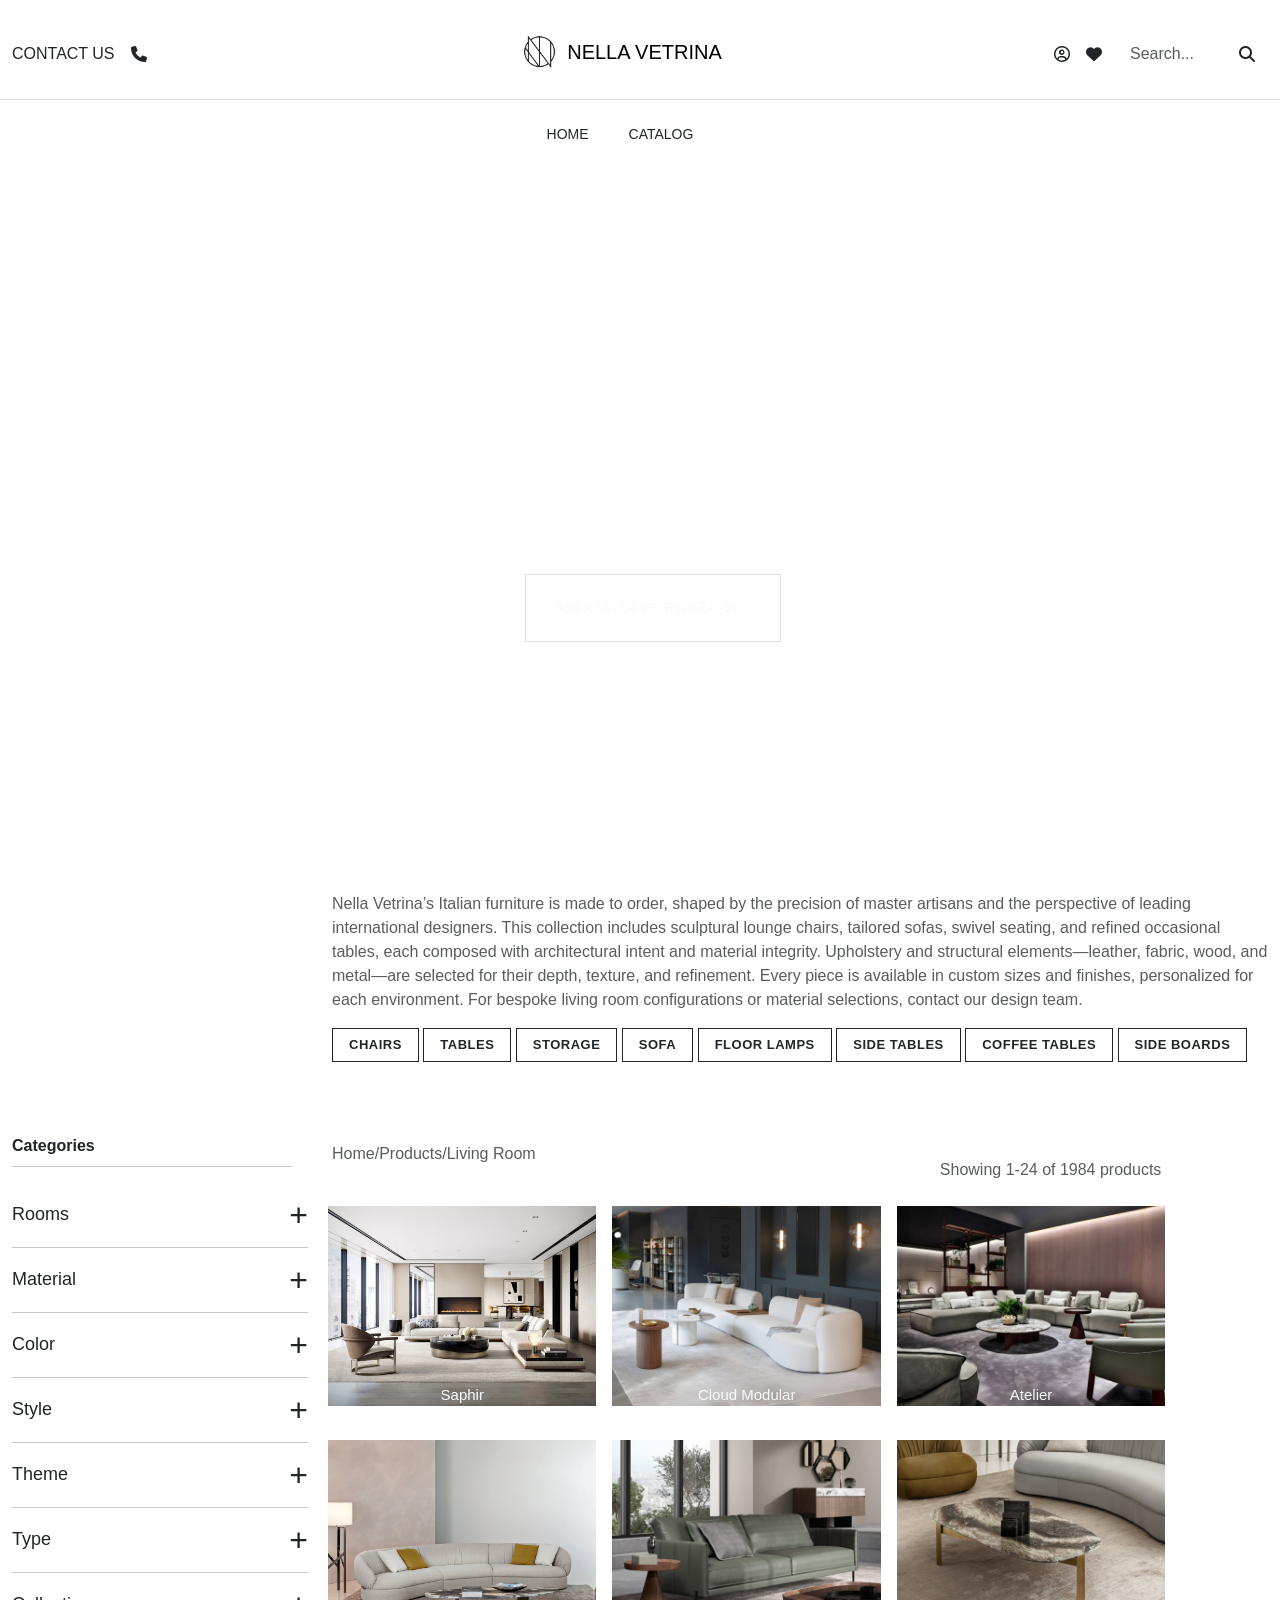
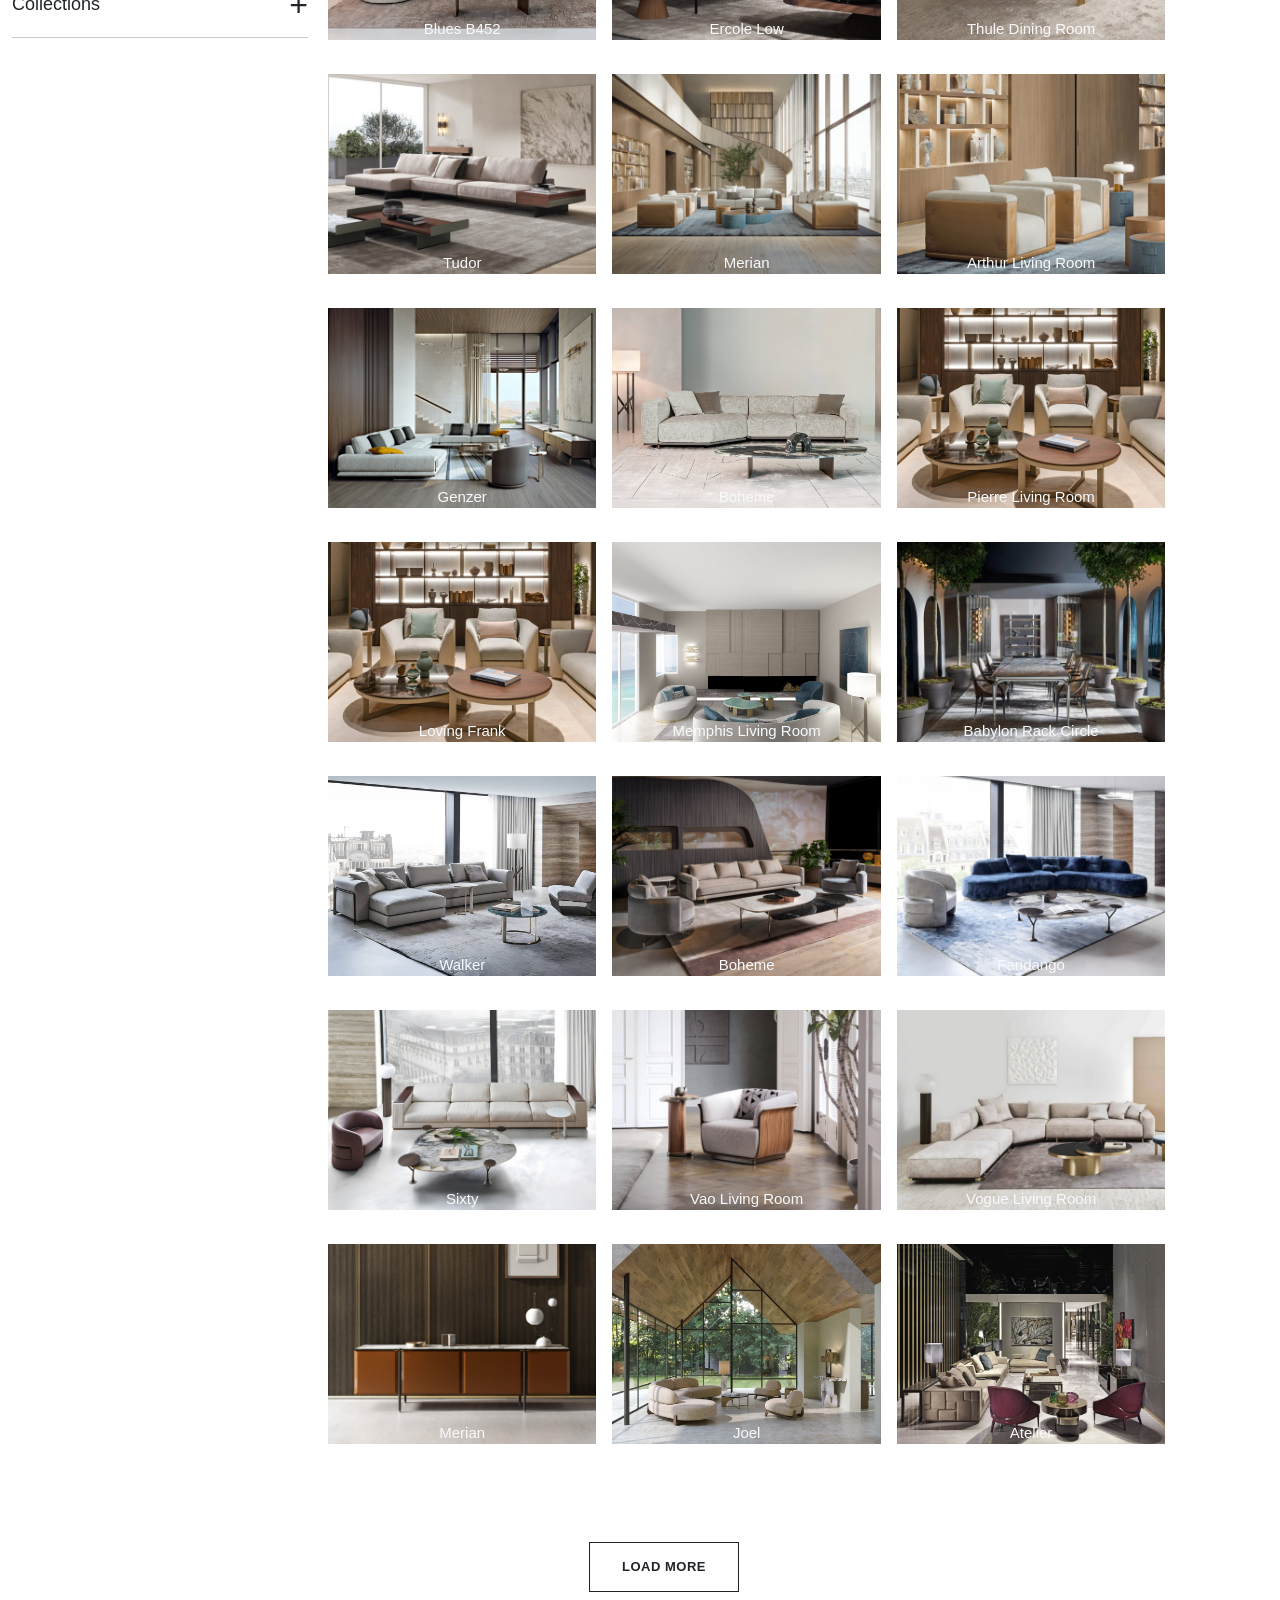
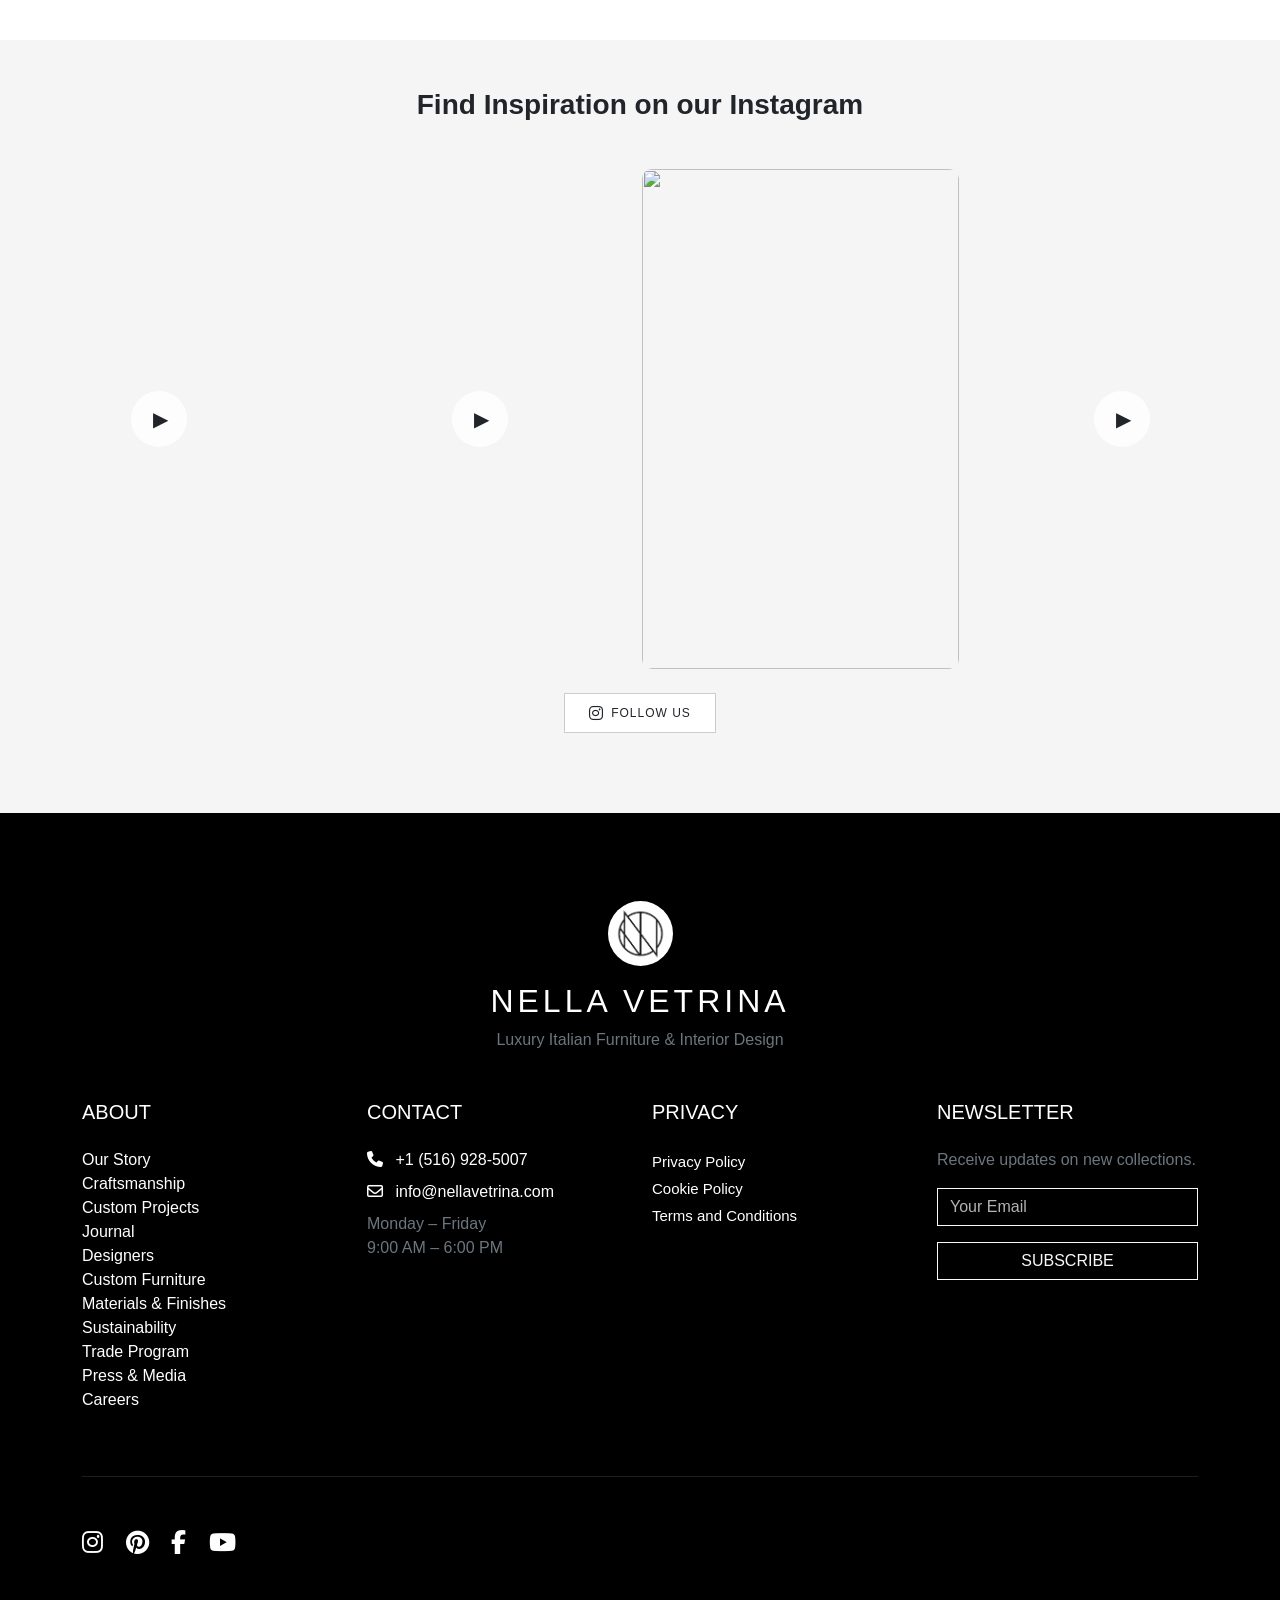
==== catalog.html @ 8ab6579c "added a catalog and product page" ====
<html lang="en">
<head>
    <meta charset="UTF-8">
    <meta name="viewport" content="width=device-width, initial-scale=1.0">
    <title>Document</title>
   
        <link rel="stylesheet" href="bootstrap.min.css">
         <link rel="stylesheet" href="catalog.css">
    <link rel="stylesheet" href="https://cdnjs.cloudflare.com/ajax/libs/font-awesome/6.7.2/css/all.min.css">
   <link rel="stylesheet" href="https://cdnjs.cloudflare.com/ajax/libs/animate.css/4.1.1/animate.min.css">
 <link rel="stylesheet" href="https://jsdelivr.net">
</head>
<body class="position-relative ">
    
  
   <nav class="navbar navbar-expand-lg flex-column position-relative " style="z-index: 10000;" >

 
  <div class="container-fluid d-flex align-items-center justify-content-between border-bottom py-3">

   
    <button class="navbar-toggler" type="button" data-bs-toggle="collapse" data-bs-target="#nav">
      <span class=" burger navbar-toggler-icon "></span>
    </button>



    
   
    <div class="navstart d-flex align-items-center gap-3 me-4" >
      <h6 class="mb-0">CONTACT US</h6>
    <div class="phoneic">
      <i class="  fa-solid fa-phone">
         <span class="tooltip-text">+1 516 (928)-5007</span>
      </i>
      </div>

    </div>

   
    <a class="navbar-brand  mx-auto  " style="padding-left: 180px;" href="#">
      <img src="nvicon.jpg" width="45" class="rounded-circle mb-1" alt=""> NELLA VETRINA
    </a>

    

    
    <div class="navright d-flex align-items-center ms-auto gap-3">
      <i class="fa-regular fa-circle-user"></i>
      <i class="fa-solid fa-heart"></i>

      <div class="inp input-group " style="width:150px; ">
        <input type="text" class="form-control" placeholder="Search..." style="border: none;">
        <button class="btn">
          <i class="searchicon fa-solid fa-magnifying-glass" ></i>
        </button>
      </div>
    </div>

  </div>

  
  <div class="position-relative navbar-collapse justify-content-center w-100  mt-2  " id="nav" >
    <ul class="navbar-nav gap-4 py-2 ms-2 pe-5 " style="font-size: 14px;">
      <li class="nav-item"><a class="nav-link text-dark " href="index.html">HOME</a></li>

      <li class="nav-item  mega-dropdown-item " style="position: static;"><a class="nav-link text-dark" href="#">CATALOG
      <i class="ma fa-solid fa-chevron-right " onclick="clickme(1)"></i> 
      
    
    </a>
       
       <div id="nb1" class="smallnavbox"  style=" position: absolute;
  top: 0px;
  right: 0;
  width: 100%;
  height: auto;
  z-index: 1050;
  background-color: #ffffff;
  transform: translateX(100%);
  transition: transform 0.3s ease-in-out;
  display: none;
  ">
  <div class="row g-4 ms-2 mt-1 ">
      <i class="ma fa-solid fa-chevron-left mb-5 fs-4 " onclick="clickmetoo(1)"></i>
      <div class="col-md-2 " style="border-right: 1px solid rgba(57, 55, 55, 0.15); ">
        <h5 class="fw-bold fs-4 text-uppercase mb-2" style="font-size: 13px; letter-spacing: 0.5px;">Living Room</h5>
        <small class="text-muted fw-bold d-block mb-1" style="font-size: 14px;">SEATING</small>
        <ul class="list-unstyled mb-2" style="font-size: 15px;">
          <li><a href="#" class="text-secondary text-decoration-none d-block py-1">Sofas & Sectionals</a></li>
          <li><a href="#" class="text-secondary text-decoration-none d-block py-1">Sofas Chairs</a></li>
          <li><a href="#" class="text-secondary text-decoration-none d-block py-1">Swivel Chairs</a></li>
           <li><a href="#" class="text-secondary text-decoration-none d-block py-1">Lounge Chairs</a></li>
            <li><a href="#" class="text-secondary text-decoration-none d-block py-1">Benches & Ottomans</a></li>
            <li><a href="#" class="text-secondary text-decoration-none d-block py-1">Accent & End Tables</a></li>
            <li><a href="#" class="text-secondary text-decoration-none d-block py-1">Consoles & Servers</a></li>
            <li><a href="#" class="text-secondary text-decoration-none d-block py-1">Bar Cabinets</a></li>
            <li><a href="#" class="text-secondary text-decoration-none d-block py-1">TV / Media & Wall Units</a></li>
            <li><a href="#" class="text-secondary text-decoration-none d-block py-1">Mirrors</a></li>
        </ul>
      </div>

      <div class="col-md-2" style="border-right: 1px solid rgba(57, 55, 55, 0.15);">
        <h5 class=" fs-4 fw-bold text-uppercase mb-2" style="font-size: 13px; letter-spacing: 0.5px;">Dining Room</h5>
        <small class="text-muted fw-bold d-block mb-1" style="font-size: 14px;">SEATING & TABLES</small>
        <ul class="list-unstyled mb-2" style="font-size: 15px;">
          <li><a href="#" class="text-secondary text-decoration-none d-block py-1">Dining Chairs</a></li>
          <li><a href="#" class="text-secondary text-decoration-none d-block py-1">Dining Tables</a></li>
          <li><a href="#" class="text-secondary text-decoration-none d-block py-1">Stools</a></li>
           <li><a href="#" class="text-secondary text-decoration-none d-block py-1">Banquettes & Benches</a></li>
            <li><a href="#" class="text-secondary text-decoration-none d-block py-1">Extension Dining Tables</a></li>
            <li><a href="#" class="text-secondary text-decoration-none d-block py-1">Credenzas & Sideboards</a></li>
            <li><a href="#" class="text-secondary text-decoration-none d-block py-1">Bar Cabinets & Cabinets</a></li>
        </ul>
      </div>

      <div class="col-md-2" style="border-right: 1px solid rgba(57, 55, 55, 0.15);">
        <h5 class=" fs-4 fw-bold text-uppercase mb-2" style="font-size: 13px; letter-spacing: 0.5px;">Bedroom</h5>
        <small class="text-muted fw-bold d-block mb-1" style="font-size: 14px;">BEDS & STORAGE</small>
        <ul class="list-unstyled" style="font-size: 15px;">
          <li><a href="#" class="text-secondary text-decoration-none d-block py-1">Beds & Storage Beds</a></li>
          <li><a href="#" class="text-secondary text-decoration-none d-block py-1">Bedside Tables</a></li>
           <li><a href="#" class="text-secondary text-decoration-none d-block py-1">Dressers, Chests & Armoires</a></li>
            <li><a href="#" class="text-secondary text-decoration-none d-block py-1">Makeup & Vanity Tables</a></li>
            <li><a href="#" class="text-secondary text-decoration-none d-block py-1">Benches & Ottomans</a></li>
            <li><a href="#" class="text-secondary text-decoration-none d-block py-1">Wardrobes & Closets</a></li>
            <li><a href="#" class="text-secondary text-decoration-none d-block py-1">Mirrors & Screens</a></li>
        
        </ul>
      </div>

      <div class="col-md-2" style="border-right: 1px solid rgba(57, 55, 55, 0.15);">
        <h5 class=" fs-4 fw-bold text-uppercase mb-2" style="font-size: 13px; letter-spacing: 0.5px;">Office</h5>
        <small class="text-muted fw-bold d-block mb-1" style="font-size: 14px;">WORKSPACES</small>
        <ul class="list-unstyled" style="font-size: 15px;">
          <li><a href="#" class="text-secondary text-decoration-none d-block py-1">Office Desks & Chairs</a></li>
          <li><a href="#" class="text-secondary text-decoration-none d-block py-1">TV / Media Units</a></li>
           <li><a href="#" class="text-secondary text-decoration-none d-block py-1">Multi-family Dev.</a></li>
            <li><a href="#" class="text-secondary text-decoration-none d-block py-1">Custom Wall Panelling</a></li>
            <li><a href="#" class="text-secondary text-decoration-none d-block py-1">Custom Home Theaters</a></li>
            <li><a href="#" class="text-secondary text-decoration-none d-block py-1">Custom Games Rooms</a></li>
        
        </ul>
      </div>

      <div class="col-md-2" style="border-right: 1px solid rgba(57, 55, 55, 0.15);">
        <h5 class=" fs-4 fw-bold text-uppercase mb-2" style="font-size: 13px; letter-spacing: 0.5px;">Contract</h5>
        <ul class="list-unstyled mb-3" style="font-size: 15px;">
          <li><a href="#" class="text-secondary text-decoration-none d-block py-1">Hotel & Hospitality</a></li>
          <li><a href="#" class="text-secondary text-decoration-none d-block py-1">Restaurants</a></li>
        </ul>
        
        <h5 class="fs-4 fw-bold text-uppercase mb-1" style="font-size: 12px; letter-spacing: 0.5px;">Custom Projects</h5>
        <ul class="list-unstyled" style="font-size: 15px;">
          <li><a href="#" class="text-secondary text-decoration-none d-block py-1">Architectural Doors</a></li>
           <li><a href="#" class="text-secondary text-decoration-none d-block py-1">Metal Furniture</a></li>
            <li><a href="#" class="text-secondary text-decoration-none d-block py-1">Glass</a></li>
            <li><a href="#" class="text-secondary text-decoration-none d-block py-1">Mirrored</a></li>
        </ul>
      </div>

      <div class="col-md-2">
        <h5 class=" fs-4 fw-bold text-uppercase mb-2" style="font-size: 13px; letter-spacing: 0.5px;">Materials</h5>
        <ul class="list-unstyled" style="font-size: 15px;">
          <li><a href="#" class="text-secondary text-decoration-none d-block py-1">Leather</a></li>
          <li><a href="#" class="text-secondary text-decoration-none d-block py-1">Wood</a></li>
          <li><a href="#" class="text-secondary text-decoration-none d-block py-1">Marble</a></li>
        </ul>
      </div>

    </div> <div class="row mt-3 pt-3 border-top align-items-center" style="border-color: rgba(0,0,0,0.08) !important;">
      
      <div class="col-md-4 d-flex mb-3 mt-3 ms-3  ">
        
         <div class="" style="font-size: 12px;">
        <span class="me-3">
          <strong class="text-dark ">FAVOURITES</strong> 
          
        </span>
        <span>
          <strong class="text-dark ">CUSTOM PROJECTS</strong> 
          
        </span>
      </div>

        
      </div>

     

    </div>
       </div>

       <script>
  function clickme(boxnum) {

   let a = document.getElementById(`nb${boxnum}`);
    
    a.style.transform = 'translateX(0)';


  }


  function clickmetoo(boxnum) {
    let a = document.getElementById(`nb${boxnum}`);
    a.style.transform = 'translateX(+100%)';
  }
  
</script>





       <!---->
  <div class="mega-dropdown-menu position-absolute  w-100 bg-light text-dark p-4 shadow">
  <div class="container-fluid">
    
    <div class="row">

      <div class="col-md-2" style="border-right: 1px solid rgba(57, 55, 55, 0.15);">
        <h5 class="fw-bold text-uppercase mb-2" style="font-size: 13px; letter-spacing: 0.5px;">Living Room</h5>
        <small class="text-muted fw-bold d-block mb-1" style="font-size: 10px;">SEATING</small>
        <ul class="list-unstyled mb-2" style="font-size: 13px;">
          <li><a href="#" class="text-secondary text-decoration-none d-block py-1">Sofas & Sectionals</a></li>
          <li><a href="#" class="text-secondary text-decoration-none d-block py-1">Sofas Chairs</a></li>
          <li><a href="#" class="text-secondary text-decoration-none d-block py-1">Swivel Chairs</a></li>
        </ul>
      </div>

      <div class="col-md-2" style="border-right: 1px solid rgba(57, 55, 55, 0.15);">
        <h5 class="fw-bold text-uppercase mb-2" style="font-size: 13px; letter-spacing: 0.5px;">Dining Room</h5>
        <small class="text-muted fw-bold d-block mb-1" style="font-size: 10px;">SEATING & TABLES</small>
        <ul class="list-unstyled mb-2" style="font-size: 13px;">
          <li><a href="#" class="text-secondary text-decoration-none d-block py-1">Dining Chairs</a></li>
          <li><a href="#" class="text-secondary text-decoration-none d-block py-1">Dining Tables</a></li>
          <li><a href="#" class="text-secondary text-decoration-none d-block py-1">Stools</a></li>
        </ul>
      </div>

      <div class="col-md-2" style="border-right: 1px solid rgba(57, 55, 55, 0.15);">
        <h5 class="fw-bold text-uppercase mb-2" style="font-size: 13px; letter-spacing: 0.5px;">Bedroom</h5>
        <small class="text-muted fw-bold d-block mb-1" style="font-size: 10px;">BEDS & STORAGE</small>
        <ul class="list-unstyled" style="font-size: 13px;">
          <li><a href="#" class="text-secondary text-decoration-none d-block py-1">Beds & Storage Beds</a></li>
          <li><a href="#" class="text-secondary text-decoration-none d-block py-1">Bedside Tables</a></li>
        </ul>
      </div>

      <div class="col-md-2" style="border-right: 1px solid rgba(57, 55, 55, 0.15);">
        <h5 class="fw-bold text-uppercase mb-2" style="font-size: 13px; letter-spacing: 0.5px;">Office</h5>
        <small class="text-muted fw-bold d-block mb-1" style="font-size: 10px;">WORKSPACES</small>
        <ul class="list-unstyled" style="font-size: 13px;">
          <li><a href="#" class="text-secondary text-decoration-none d-block py-1">Office Desks & Chairs</a></li>
          <li><a href="#" class="text-secondary text-decoration-none d-block py-1">TV / Media Units</a></li>
        </ul>
      </div>

      <div class="col-md-2" style="border-right: 1px solid rgba(57, 55, 55, 0.15);">
        <h5 class="fw-bold text-uppercase mb-2" style="font-size: 13px; letter-spacing: 0.5px;">Contract</h5>
        <ul class="list-unstyled mb-3" style="font-size: 13px;">
          <li><a href="#" class="text-secondary text-decoration-none d-block py-1">Hotel & Hospitality</a></li>
          <li><a href="#" class="text-secondary text-decoration-none d-block py-1">Restaurants</a></li>
        </ul>
        
        <h5 class="fw-bold text-uppercase mb-1" style="font-size: 12px; letter-spacing: 0.5px;">Custom Projects</h5>
        <ul class="list-unstyled" style="font-size: 13px;">
          <li><a href="#" class="text-secondary text-decoration-none d-block py-1">Architectural Doors</a></li>
        </ul>
      </div>

      <div class="col-md-2">
        <h5 class="fw-bold text-uppercase mb-2" style="font-size: 13px; letter-spacing: 0.5px;">Materials</h5>
        <ul class="list-unstyled" style="font-size: 13px;">
          <li><a href="#" class="text-secondary text-decoration-none d-block py-1">Leather</a></li>
          <li><a href="#" class="text-secondary text-decoration-none d-block py-1">Wood</a></li>
          <li><a href="#" class="text-secondary text-decoration-none d-block py-1">Marble</a></li>
        </ul>
      </div>

    </div> <div class="collapse" id="moreFurnitureLinks">
      <div class="row pt-2 mt-2 border-top border-light">
        
        <div class="col-md-2" style="border-right: 1px solid rgba(57, 55, 55, 0.15);">
          
          <ul class="list-unstyled" style="font-size: 13px;">
            <li><a href="#" class="text-secondary text-decoration-none d-block py-1">Lounge Chairs</a></li>
            <li><a href="#" class="text-secondary text-decoration-none d-block py-1">Benches & Ottomans</a></li>
            <li><a href="#" class="text-secondary text-decoration-none d-block py-1">Accent & End Tables</a></li>
            <li><a href="#" class="text-secondary text-decoration-none d-block py-1">Consoles & Servers</a></li>
            <li><a href="#" class="text-secondary text-decoration-none d-block py-1">Bar Cabinets</a></li>
            <li><a href="#" class="text-secondary text-decoration-none d-block py-1">TV / Media & Wall Units</a></li>
            <li><a href="#" class="text-secondary text-decoration-none d-block py-1">Mirrors</a></li>
          </ul>
        </div>

        <div class="col-md-2" style="border-right: 1px solid rgba(57, 55, 55, 0.15);">
          
          <ul class="list-unstyled" style="font-size: 13px;">
            <li><a href="#" class="text-secondary text-decoration-none d-block py-1">Banquettes & Benches</a></li>
            <li><a href="#" class="text-secondary text-decoration-none d-block py-1">Extension Dining Tables</a></li>
            <li><a href="#" class="text-secondary text-decoration-none d-block py-1">Credenzas & Sideboards</a></li>
            <li><a href="#" class="text-secondary text-decoration-none d-block py-1">Bar Cabinets & Cabinets</a></li>
          </ul>
        </div>

        <div class="col-md-2" style="border-right: 1px solid rgba(57, 55, 55, 0.15);">
          
          <ul class="list-unstyled" style="font-size: 13px;">
            <li><a href="#" class="text-secondary text-decoration-none d-block py-1">Dressers, Chests & Armoires</a></li>
            <li><a href="#" class="text-secondary text-decoration-none d-block py-1">Makeup & Vanity Tables</a></li>
            <li><a href="#" class="text-secondary text-decoration-none d-block py-1">Benches & Ottomans</a></li>
            <li><a href="#" class="text-secondary text-decoration-none d-block py-1">Wardrobes & Closets</a></li>
            <li><a href="#" class="text-secondary text-decoration-none d-block py-1">Mirrors & Screens</a></li>
          </ul>
        </div>

        

        <div class="col-md-2" style="border-right: 1px solid rgba(57, 55, 55, 0.15);">
          
          <ul class="list-unstyled" style="font-size: 13px;">
            <li><a href="#" class="text-secondary text-decoration-none d-block py-1">Multi-family Dev.</a></li>
            <li><a href="#" class="text-secondary text-decoration-none d-block py-1">Custom Wall Panelling</a></li>
            <li><a href="#" class="text-secondary text-decoration-none d-block py-1">Custom Home Theaters</a></li>
            <li><a href="#" class="text-secondary text-decoration-none d-block py-1">Custom Games Rooms</a></li>
          </ul>
        </div>

        <div class="col-md-2">
         
          <ul class="list-unstyled" style="font-size: 13px;">
            <li><a href="#" class="text-secondary text-decoration-none d-block py-1">Metal Furniture</a></li>
            <li><a href="#" class="text-secondary text-decoration-none d-block py-1">Glass</a></li>
            <li><a href="#" class="text-secondary text-decoration-none d-block py-1">Mirrored</a></li>
          </ul>
        </div>

      </div>
    </div> <div class="row mt-3 pt-3 border-top align-items-center" style="border-color: rgba(0,0,0,0.08) !important;">
      
      <div class="col-md-4">
        <button class="btn btn-sm btn-outline-dark rounded-0 fw-bold px-3" 
                type="button" 
                data-bs-toggle="collapse" 
                data-bs-target="#moreFurnitureLinks" 
                aria-expanded="false" 
                aria-controls="moreFurnitureLinks"
                style="font-size: 11px; letter-spacing: 0.5px;">
          SHOW MORE
        </button>
      </div>

      <div class="col-md-8 text-md-end" style="font-size: 13px;">
        <span class="me-3">
          <strong class="text-dark">FAVOURITES</strong> 
          
        </span>
        <span>
          <strong class="text-dark">CUSTOM PROJECTS</strong> 
          
        </span>
      </div>

    </div>
        </li>

     
    </ul>
  </div>

</nav>


<!--images-->
<div class="w-100   " style="overflow: hidden; position: relative;z-index: 0; height:75%">
    <!-- Combined into a single class attribute and added text-light -->
    <div class="  d-flex justify-content-center   "><button id="askexpspan" class="  button border position-absolute bg-transparent text-light  " type="button" style="top:60%;  transform: translateX(5%);" > <SPan > ASK A NELLA VETRINA EXPERT</SPan></button>
    <a href="#cat1"></a>
    </div>
    <div class="imgs img1">
 
    <div>
    <h1 class="hero-title text-light">LUXURY PRODUCTS</h1>

<p class="hero-text text-light" style="margin-top:11px;" >
  Our Italian furniture is bespoke and handmade in Italy.
</p>
 </div>
</div>


<div class="imgs img2   ">
 <div class="d-flex flex-column justify-content-start align-items-start" >
   <h1 class="hero-title text-light">LUXURY PRODUCTS</h1>

<p class="hero-text text-light mt-1 " >
  Our Italian furniture is bespoke and handmade in Italy.
</p>
 </div>
</div>

<div class=" imgs img3 ">
 <div class="d-flex flex-column justify-content-start align-items-start ">
   <h1 class="hero-title text-light">LUXURY PRODUCTS</h1>

<p class="hero-text text-light mt-1" >
  Our Italian furniture is bespoke and handmade in Italy.
</p>
 </div>
</div>




</div>

   


<div class="container-fluid">
<div class="row">
<div class="col-md-3 text-center mt-5 mb-5">
</div>



<div class="col-md-9 mt-5 mb-5">
  <p class="text-muted">Nella Vetrina’s Italian furniture is made to order, shaped by the precision of master artisans and the perspective of leading international designers. This collection includes sculptural lounge chairs, tailored sofas, swivel seating, and refined occasional tables, each composed with architectural intent and material integrity. Upholstery and structural elements—leather, fabric, wood, and metal—are selected for their depth, texture, and refinement. Every piece is available in custom sizes and finishes, personalized for each environment. For bespoke living room configurations or material selections, contact our design team.</p>

  <div class="buttons">
   <button class="btn btn-outline-dark  fw-bold px-3" 
            type="button" 
            style="font-size: 13px; letter-spacing: 0.5px;">
    CHAIRS
   </button>


   <button class="btn btn-outline-dark  fw-bold px-3" 
            type="button" 
            style="font-size: 13px; letter-spacing: 0.5px;">
    TABLES
   </button>

   <button class="btn btn-outline-dark  fw-bold px-3" 
            type="button" 
            style="font-size: 13px; letter-spacing: 0.5px;">
    STORAGE
   </button>

   <button class="btn btn-outline-dark  fw-bold px-3" 
            type="button" 
            style="font-size: 13px; letter-spacing: 0.5px;">
   SOFA
   </button>

   <button class="btn btn-outline-dark  fw-bold px-3" 
            type="button" 
            style="font-size: 13px; letter-spacing: 0.5px;">
    FLOOR LAMPS
   </button>

   <button class="btn btn-outline-dark  fw-bold px-3" 
            type="button" 
            style="font-size: 13px; letter-spacing: 0.5px;">
   SIDE TABLES
   </button>

   <button class="btn btn-outline-dark  fw-bold px-3" 
            type="button" 
            style="font-size: 13px; letter-spacing: 0.5px;">
   COFFEE TABLES
   </button>

   <button class="btn btn-outline-dark  fw-bold px-3" 
            type="button" 
            style="font-size: 13px; letter-spacing: 0.5px;">
   SIDE BOARDS
   </button>
  </div>

  </div>
  <div class="container-fluid">

    
  <div class="row ">
 
 

    <div class="col-md-3 ">
<div class="d-flex justify-content-between align-items-center pt-4">
  <p class="mb-0 fw-bold ">Categories</p> 
  
  


  
</div >
<hr class="mt-2 me-3">

 <div class="d-flex justify-content-between align-items-center py-2">
  <p class="mb-0 fw-medium " style="font-size: 18px;">Rooms</p> 
  <span class=" plussign fs-2" style="cursor: pointer; display: inline-block;">&plus;</span>
 


</div>
<hr class="my-0">



<div class="subcat">

<div class="d-flex justify-content-between align-items-center py-2">
  <p class="mb-0 fw-medium "  style="font-size: 18px;">Living Room</p> 
  <span class=" plussign fs-2" style="cursor: pointer; display: inline-block;">&plus;</span>
</div>
<hr class="my-0">

<div class="subsubcat">

<div class="d-flex justify-content-between align-items-center py-2">
  <p class="mb-0 fw-medium "  style="font-size: 18px;">Seating</p> 
 
</div>
<hr class="my-0">

<div class="d-flex justify-content-between align-items-center py-2">
  <p class="mb-0 fw-medium "  style="font-size: 18px;">Storage</p> 
 
</div>
<hr class="my-0">

<div class="d-flex justify-content-between align-items-center py-2">
  <p class="mb-0 fw-medium "  style="font-size: 18px;">Tables</p> 
 
</div>
<hr class="my-0">

</div>




<div class="d-flex justify-content-between align-items-center py-2">
  <p class="mb-0 fw-medium "  style="font-size: 18px;">Bedroom</p> 
  <span class=" plussign fs-2" style="cursor: pointer; display: inline-block;">&plus;</span>
</div>
<hr class="my-0">
<div class="subsubcat">
<ul class="list-unstyled">
  <li class="py-1"><a href="https://nellavetrina.com/furniture/bedroom/beds" class="text-dark text-decoration-none">Beds</a></li>
  <li class="py-1"><a href="https://nellavetrina.com/furniture/bedroom/storage-beds" class="text-dark text-decoration-none">Storage Beds</a></li>
  <li class="py-1"><a href="https://nellavetrina.com/furniture/bedroom/bedside-tables" class="text-dark text-decoration-none">Bedside Tables</a></li>
  <li class="py-1"><a href="https://nellavetrina.com/furniture/bedroom/chest-of-drawers" class="text-dark text-decoration-none">Chest of Drawers</a></li>
  <li class="py-1"><a href="https://nellavetrina.com/furniture/bedroom/vanity-tables" class="text-dark text-decoration-none">Vanity Tables</a></li>
  <li class="py-1"><a href="https://nellavetrina.com/furniture/bedroom/wardrobes" class="text-dark text-decoration-none">Wardrobes</a></li>
  <li class="py-1"><a href="https://nellavetrina.com/furniture/accessories/mirrors" class="text-dark text-decoration-none">Mirrors</a></li>
</ul>
</div>

<div class="d-flex justify-content-between align-items-center py-2">
  <p class="mb-0 fw-medium "  style="font-size: 18px;">Dining Room</p> 
  <span class=" plussign fs-2" style="cursor: pointer; display: inline-block;">&plus;</span>
</div>
<hr class="my-0">

<div class="subsubcat">

<div class="d-flex justify-content-between align-items-center py-2">
  <p class="mb-0 fw-medium "  style="font-size: 18px;">Seating</p> 
 
</div>
<hr class="my-0">

<div class="d-flex justify-content-between align-items-center py-2">
  <p class="mb-0 fw-medium "  style="font-size: 18px;">Tables</p> 
  
</div>
<hr class="my-0">

<div class="d-flex justify-content-between align-items-center py-2">
  <p class="mb-0 fw-medium "  style="font-size: 18px;">Storage</p> 
 
</div>
<hr class="my-0">

</div>



<div class="d-flex justify-content-between align-items-center py-2">
  <p class="mb-0 fw-medium "  style="font-size: 18px;">Office</p> 
  <span class=" plussign fs-2" style="cursor: pointer; display: inline-block;">&plus;</span>
</div>
<hr class="my-0">
<div class="subsubcat">
<ul class="list-unstyled">
  <li class="py-1"><a href="https://nellavetrina.com/furniture/bedroom/beds" class="text-dark text-decoration-none">Desks</a></li>
  <li class="py-1"><a href="https://nellavetrina.com/furniture/bedroom/storage-beds" class="text-dark text-decoration-none">Wall Units</a></li>
  <li class="py-1"><a href="https://nellavetrina.com/furniture/bedroom/bedside-tables" class="text-dark text-decoration-none">TV/Media Units</a></li>
 
</ul>
</div>


</div>









<div class="d-flex justify-content-between align-items-center py-2">
  <p class="mb-0 fw-medium "  style="font-size: 18px;">Material</p> 
  <span class=" plussign fs-2 " style="cursor: pointer; display: inline-block;">&plus;</span>
</div>
<hr class="my-0">


<div class="subcat">
<div class="form-check py-1">
    <input class="form-check-input" type="checkbox" id="room1" value="Fabric">
    <label class="form-check-label" for="room1">Fabric</label>
  </div>

  <div class="form-check py-1">
    <input class="form-check-input" type="checkbox" id="room2" value="Leather">
    <label class="form-check-label" for="room2">Leather</label>
  </div>

  <div class="form-check py-1">
    <input class="form-check-input" type="checkbox" id="room3" value="Metal">
    <label class="form-check-label" for="room3">Metal</label>
  </div>

  <div class="form-check py-1">
    <input class="form-check-input" type="checkbox" id="room4" value="Wood">
    <label class="form-check-label" for="room4">Wood</label>
  </div>

   <div class="form-check py-1">
    <input class="form-check-input" type="checkbox" id="room4" value="Marble">
    <label class="form-check-label" for="room4">Marble</label>
  </div>

   <div class="form-check py-1">
    <input class="form-check-input" type="checkbox" id="room4" value="Marble / Onyx">
    <label class="form-check-label" for="room4">Marble / Onyx</label>
  </div>
   <div class="form-check py-1">
    <input class="form-check-input" type="checkbox" id="room4" value="Onyx">
    <label class="form-check-label" for="room4">Onyx</label>
  </div>
   <div class="form-check py-1">
    <input class="form-check-input" type="checkbox" id="room4" value="Stone">
    <label class="form-check-label" for="room4">Stone</label>
  </div>



</div>

<div class="d-flex justify-content-between align-items-center py-2">
  <p class="mb-0 fw-medium"  style="font-size: 18px;">Color</p> 
  <span class="fs-2 plussign" style="cursor:pointer;">&plus;</span>
</div>
<hr class="my-0">


<div class="subcat">
<div class="form-check py-1">
    <input class="form-check-input" type="checkbox" id="room1" value="Grey">
    <label class="form-check-label" for="room1">Grey</label>
  </div>

  <div class="form-check py-1">
    <input class="form-check-input" type="checkbox" id="room2" value="Black">
    <label class="form-check-label" for="room2">Black</label>
  </div>

  <div class="form-check py-1">
    <input class="form-check-input" type="checkbox" id="room3" value="Beige">
    <label class="form-check-label" for="room3">Beige</label>
  </div>

  <div class="form-check py-1">
    <input class="form-check-input" type="checkbox" id="room4" value="Cream">
    <label class="form-check-label" for="room4">Cream</label>
  </div>

  <div class="form-check py-1">
    <input class="form-check-input" type="checkbox" id="room4" value="Blue">
    <label class="form-check-label" for="room4">Blue</label>
  </div>
  <div class="form-check py-1">
    <input class="form-check-input" type="checkbox" id="room4" value="Bronze">
    <label class="form-check-label" for="room4">Bronze</label>
  </div>
  <div class="form-check py-1">
    <input class="form-check-input" type="checkbox" id="room4" value="Gold">
    <label class="form-check-label" for="room4">Gold</label>
  </div>

  <div class="form-check py-1">
    <input class="form-check-input" type="checkbox" id="room4" value="Brass">
    <label class="form-check-label" for="room4">Brass</label>
  </div>

  <div class="form-check py-1">
    <input class="form-check-input" type="checkbox" id="room4" value="Brown">
    <label class="form-check-label" for="room4">Brown</label>
  </div>

  <div class="form-check py-1">
    <input class="form-check-input" type="checkbox" id="room4" value="Burgundy">
    <label class="form-check-label" for="room4">Burgundy</label>
  </div>
  <div class="form-check py-1">
    <input class="form-check-input" type="checkbox" id="room4" value="Pink">
    <label class="form-check-label" for="room4">Pink</label>
  </div>
  <div class="form-check py-1">
    <input class="form-check-input" type="checkbox" id="room4" value="Purple">
    <label class="form-check-label" for="room4">Purple</label>
  </div>
  <div class="form-check py-1">
    <input class="form-check-input" type="checkbox" id="room4" value="Red">
    <label class="form-check-label" for="room4">Red</label>
  </div>
  <div class="form-check py-1">
    <input class="form-check-input" type="checkbox" id="room4" value="White">
    <label class="form-check-label" for="room4">White</label>
  </div>

</div>

<div class="d-flex justify-content-between align-items-center py-2">
  <p class="mb-0 fw-medium" style="font-size: 18px;">Style</p> 
  <span class="fs-2 plussign" style="cursor: pointer; display: inline-block;">&plus;</span>
</div>
<hr class="my-0">




<div class="subcat">
<div class="form-check py-1">
    <input class="form-check-input" type="checkbox" id="room1" value="Moddern">
    <label class="form-check-label" for="room1">Modern</label>
  </div>

  <div class="form-check py-1">
    <input class="form-check-input" type="checkbox" id="room2" value="Contemporary">
    <label class="form-check-label" for="room2">Contemporary</label>
  </div>

  <div class="form-check py-1">
    <input class="form-check-input" type="checkbox" id="room3" value="Transitional">
    <label class="form-check-label" for="room3">Transitional</label>
  </div>

  <div class="form-check py-1">
    <input class="form-check-input" type="checkbox" id="room4" value="Classic">
    <label class="form-check-label" for="room4">Classic</label>
  </div>
<div class="form-check py-1">
    <input class="form-check-input" type="checkbox" id="room2" value="Traditional">
    <label class="form-check-label" for="room2">Traditional</label>
  </div>

  <div class="form-check py-1">
    <input class="form-check-input" type="checkbox" id="room3" value="Luxury">
    <label class="form-check-label" for="room3">Luxury</label>
  </div>

  <div class="form-check py-1">
    <input class="form-check-input" type="checkbox" id="room4" value="Modular">
    <label class="form-check-label" for="room4">Modular</label>
  </div>


</div>

<div class="d-flex justify-content-between align-items-center py-2">
  <p class="mb-0 fw-medium " style="font-size: 18px;">Theme</p> 
  <span class="fs-2 plussign" style="cursor: pointer; display: inline-block;">&plus;</span>
</div>
<hr class="my-0">


<div class="subcat">
<div class="form-check py-1">
    <input class="form-check-input" type="checkbox" id="room1" value="Luxury">
    <label class="form-check-label" for="room1">Luxury</label>
  </div>

  <div class="form-check py-1">
    <input class="form-check-input" type="checkbox" id="room2" value="Deco">
    <label class="form-check-label" for="room2">Deco</label>
  </div>

  <div class="form-check py-1">
    <input class="form-check-input" type="checkbox" id="room3" value="Modern">
    <label class="form-check-label" for="room3">Modern</label>
  </div>

  



</div>

<div class="d-flex justify-content-between align-items-center py-2">
  <p class="mb-0 fw-medium " style="font-size: 18px;">Type</p> 
  <span class="fs-2 plussign" style="cursor: pointer; display: inline-block;">&plus;</span>
</div>
<hr class="my-0">





<div class="subcat">
<div class="form-check py-1">
    <input class="form-check-input" type="checkbox" id="room1" value="Seating">
    <label class="form-check-label" for="room1">Seating</label>
  </div>

  <div class="form-check py-1">
    <input class="form-check-input" type="checkbox" id="room2" value="Armchairs">
    <label class="form-check-label" for="room2">Armchairs</label>
  </div>

  <div class="form-check py-1">
    <input class="form-check-input" type="checkbox" id="room3" value="Ottomans / Benches">
    <label class="form-check-label" for="room3">Ottomans / Benches</label>
  </div>

  <div class="form-check py-1">
    <input class="form-check-input" type="checkbox" id="room4" value="Sofas">
    <label class="form-check-label" for="room4">Sofas</label>
  </div>

   <div class="form-check py-1">
    <input class="form-check-input" type="checkbox" id="room4" value="Tables">
    <label class="form-check-label" for="room4">Tables</label>
  </div>

   <div class="form-check py-1">
    <input class="form-check-input" type="checkbox" id="room4" value="Coffee Tables">
    <label class="form-check-label" for="room4">Coffee Tables</label>
  </div>

   <div class="form-check py-1">
    <input class="form-check-input" type="checkbox" id="room4" value="Accent / End / Side Tables">
    <label class="form-check-label" for="room4">Accent / End / Side Tables</label>
  </div>

   <div class="form-check py-1">
    <input class="form-check-input" type="checkbox" id="room4" value="Sectionals">
    <label class="form-check-label" for="room4">Sectionals</label>
  </div>

   <div class="form-check py-1">
    <input class="form-check-input" type="checkbox" id="room4" value="Swivel Chairs">
    <label class="form-check-label" for="room4">Swivel Chairs</label>
  </div>

  <div class="form-check py-1">
    <input class="form-check-input" type="checkbox" id="room4" value="Bookcases">
    <label class="form-check-label" for="room4">Bookcases</label>
  </div>

  <div class="form-check py-1">
    <input class="form-check-input" type="checkbox" id="room4" value="Dining Chairs/Side chairs">
    <label class="form-check-label" for="room4">Dining Chairs/Side chairs</label>
  </div>

  <div class="form-check py-1">
    <input class="form-check-input" type="checkbox" id="room4" value="Lounge/Ocassional Chairs">
    <label class="form-check-label" for="room4">Lounge/Ocassional Chairs</label>
  </div>

  <div class="form-check py-1">
    <input class="form-check-input" type="checkbox" id="room4" value="Shelving">
    <label class="form-check-label" for="room4">Shelving</label>
  </div>

  <div class="form-check py-1">
    <input class="form-check-input" type="checkbox" id="room4" value="Sofa Chairs">
    <label class="form-check-label" for="room4">Sofa Chairs</label>
  </div>

  <div class="form-check py-1">
    <input class="form-check-input" type="checkbox" id="room4" value="Stools">
    <label class="form-check-label" for="room4">Stools</label>
  </div>

  <div class="form-check py-1">
    <input class="form-check-input" type="checkbox" id="room4" value="Loveseats">
    <label class="form-check-label" for="room4">Loveseats</label>
  </div>

  <div class="form-check py-1">
    <input class="form-check-input" type="checkbox" id="room4" value="Storage">
    <label class="form-check-label" for="room4">Storage</label>
  </div>

  <div class="form-check py-1">
    <input class="form-check-input" type="checkbox" id="room4" value="Consoles">
    <label class="form-check-label" for="room4">Consoles</label>
  </div>

  <div class="form-check py-1">
    <input class="form-check-input" type="checkbox" id="room4" value="Poufs">
    <label class="form-check-label" for="room4">Poufs</label>
  </div>

  <div class="form-check py-1">
    <input class="form-check-input" type="checkbox" id="room4" value="Wall Units">
    <label class="form-check-label" for="room4">Wall Units</label>
  </div>


</div>

<div class="d-flex justify-content-between align-items-center py-2">
  <p class="mb-0 fw-medium " style="font-size: 18px;">Collections</p> 
  <span class="fs-2 plussign" style="cursor: pointer; display: inline-block;">&plus;</span>
</div>
<hr class="my-0">


<div class="subcat">
<ul class="list-unstyled">
  <li class="py-1"><a href="https://nellavetrina.com/furniture/collections/academy" class="text-dark text-decoration-none">Academy</a></li>
  <li class="py-1"><a href="https://nellavetrina.com/furniture/collections/alabaster" class="text-dark text-decoration-none">Alabaster</a></li>
  <li class="py-1"><a href="https://nellavetrina.com/furniture/collections/albed" class="text-dark text-decoration-none">Albed</a></li>
  <li class="py-1"><a href="https://nellavetrina.com/furniture/collections/atmosphera" class="text-dark text-decoration-none">Atmosphera</a></li>
  <li class="py-1"><a href="https://nellavetrina.com/furniture/collections/capital" class="text-dark text-decoration-none">Capital</a></li>
  <li class="py-1"><a href="https://nellavetrina.com/furniture/collections/casa-casati" class="text-dark text-decoration-none">Casa Casati</a></li>
  <li class="py-1"><a href="https://nellavetrina.com/furniture/collections/casa-desus" class="text-dark text-decoration-none">Casa Desus</a></li>
  <li class="py-1"><a href="https://nellavetrina.com/furniture/collections/cierre" class="text-dark text-decoration-none">Cierre</a></li>
  <li class="py-1"><a href="https://nellavetrina.com/furniture/collections/clan-milano" class="text-dark text-decoration-none">Clan Milano</a></li>
  <li class="py-1"><a href="https://nellavetrina.com/furniture/collections/costantini" class="text-dark text-decoration-none">Costantini</a></li>
  <li class="py-1"><a href="https://nellavetrina.com/furniture/collections/de-collezione" class="text-dark text-decoration-none">De Collezione</a></li>
  <li class="py-1"><a href="https://nellavetrina.com/furniture/collections/diamante" class="text-dark text-decoration-none">Diamante</a></li>
  <li class="py-1"><a href="https://nellavetrina.com/furniture/collections/done" class="text-dark text-decoration-none">Done</a></li>
  <li class="py-1"><a href="https://nellavetrina.com/furniture/collections/gian-franco-ferre" class="text-dark text-decoration-none">Gian Franco Ferre</a></li>
  <li class="py-1"><a href="https://nellavetrina.com/furniture/collections/glas-italia" class="text-dark text-decoration-none">Glas Italia</a></li>
  <li class="py-1"><a href="https://nellavetrina.com/furniture/collections/gran-tour" class="text-dark text-decoration-none">Gran Tour</a></li>
  <li class="py-1"><a href="https://nellavetrina.com/furniture/collections/henry-glass" class="text-dark text-decoration-none">Henry Glass</a></li>
  <li class="py-1"><a href="https://nellavetrina.com/furniture/collections/il-pezzo-mancante" class="text-dark text-decoration-none">Il Pezzo Mancante</a></li>
  <li class="py-1"><a href="https://nellavetrina.com/furniture/collections/inedito" class="text-dark text-decoration-none">Inedito</a></li>
  <li class="py-1"><a href="https://nellavetrina.com/furniture/collections/inspiration" class="text-dark text-decoration-none">Inspiration</a></li>
  <li class="py-1"><a href="https://nellavetrina.com/furniture/collections/kaos" class="text-dark text-decoration-none">Kaos</a></li>
  <li class="py-1"><a href="https://nellavetrina.com/furniture/collections/lamberti-furtniture" class="text-dark text-decoration-none">Lamberti Furtniture</a></li>
  <li class="py-1"><a href="https://nellavetrina.com/furniture/collections/lusso" class="text-dark text-decoration-none">Lusso</a></li>
  <li class="py-1"><a href="https://nellavetrina.com/furniture/collections/lutetia" class="text-dark text-decoration-none">Lutetia</a></li>
  <li class="py-1"><a href="https://nellavetrina.com/furniture/collections/malerba" class="text-dark text-decoration-none">Malerba</a></li>
  <li class="py-1"><a href="https://nellavetrina.com/furniture/collections/marmo" class="text-dark text-decoration-none">Marmo</a></li>
  <li class="py-1"><a href="https://nellavetrina.com/furniture/collections/nv360" class="text-dark text-decoration-none">Nv360</a></li>
  <li class="py-1"><a href="https://nellavetrina.com/furniture/collections/oasis" class="text-dark text-decoration-none">Oasis</a></li>
  <li class="py-1"><a href="https://nellavetrina.com/furniture/collections/paolo-castelli" class="text-dark text-decoration-none">Paolo Castelli</a></li>
  <li class="py-1"><a href="https://nellavetrina.com/furniture/collections/pianca" class="text-dark text-decoration-none">Pianca</a></li>
  <li class="py-1"><a href="https://nellavetrina.com/furniture/collections/rexa" class="text-dark text-decoration-none">Rexa</a></li>
  <li class="py-1"><a href="https://nellavetrina.com/furniture/collections/roberto-cavalli-home" class="text-dark text-decoration-none">Roberto Cavalli Home</a></li>
  <li class="py-1"><a href="https://nellavetrina.com/furniture/collections/rugiano" class="text-dark text-decoration-none">Rugiano</a></li>
  <li class="py-1"><a href="https://nellavetrina.com/furniture/collections/streamlined" class="text-dark text-decoration-none">Streamlined</a></li>
  <li class="py-1"><a href="https://nellavetrina.com/furniture/collections/tonelli" class="text-dark text-decoration-none">Tonelli</a></li>
  <li class="py-1"><a href="https://nellavetrina.com/furniture/collections/turri" class="text-dark text-decoration-none">Turri</a></li>
  <li class="py-1"><a href="https://nellavetrina.com/furniture/collections/ulivi" class="text-dark text-decoration-none">Ulivi</a></li>
  <li class="py-1"><a href="https://nellavetrina.com/outdoor/collections/visionnaire" class="text-dark text-decoration-none">Visionnaire</a></li>
  <li class="py-1"><a href="https://nellavetrina.com/furniture/collections/vismara" class="text-dark text-decoration-none">Vismara</a></li>
  <li class="py-1"><a href="https://nellavetrina.com/furniture/collections/wellness" class="text-dark text-decoration-none">Wellness</a></li>
</ul>


</div>


<!--shows the subcats when plus is clicked and converted plus to minus
and vice versa-->
<script>  
//gives an array of elements with the class name "plussign"
    let plussign = document.getElementsByClassName("plussign");

for (let i = 0; i < plussign.length; i++) {
 // assign a function for each element in the array to handle the click event
   // the function is just assigned to the onclick property of the element and wont run when the script executes, it will run when the element is clicked
 plussign[i].addEventListener("click", function () {
        //get the next sibling element of next sibling element of the parent element of the clicked element, which is the subcat div that we want to show/hide 
        let subcat = this.closest(".d-flex").nextElementSibling.nextElementSibling;

        if (this.textContent === "+") {
            // currently closed -> open it
            subcat.style.display = "block";
            // this refers to the clicked element, which is the plus sign, and we change its text content to a minus sign
            this.textContent = "−";
        } else {
            // currently open -> close it
            subcat.style.display = "none";
            this.textContent = "+";
        }

        this.style.fontSize = "1.7rem";
    });
}

        
   

</script>

 </div> 
 
    <div class="col-md-8 text-center mb-5 " id="catalog">
         <div class="d-flex justify-content-between align-items-center pb-4">
     <p class=" text-start text-muted  mt-3 mb-0">Home/Products/Living Room</p>
    <p id="product-count" class=" text-end text-muted mt-5 mb-0">Showing 1-30 of 1984 products</p>
 </div>
     
 
 <div class="row mb-2">
  <div class="col-md-12 col-lg-4 px-2">
    <img src="allproductsimgs/img1.jpg" class="equal-width-img" alt="Saphir">
    <div class="position-relative w-100" style="bottom:20px; left:0;"><h6 class="text-light text-center" style="font-size:15px;">Saphir</h6></div>
  </div>
  <div class="col-md-12 col-lg-4 px-2">
    <img src="allproductsimgs/img2.jpg" class="equal-width-img" alt="Cloud Modular">
    <div class="position-relative w-100" style="bottom:20px; left:0;"><h6 class="text-light text-center" style="font-size:15px;">Cloud Modular</h6></div>
  </div>
  <div class="col-md-12 col-lg-4 px-2">
    <img src="allproductsimgs/img3.jpg" class="equal-width-img" alt="Atelier">
    <div class="position-relative w-100" style="bottom:20px; left:0;"><h6 class="text-light text-center" style="font-size:15px;">Atelier</h6></div>
  </div>
</div>

<div class="row mb-2">
  <div class="col-md-12 col-lg-4 px-2">
    <img src="allproductsimgs/img4.jpg" class="equal-width-img" alt="Blues B452">
    <div class="position-relative w-100" style="bottom:20px; left:0;"><h6 class="text-light text-center" style="font-size:15px;">Blues B452</h6></div>
  </div>
  <div class="col-md-12 col-lg-4 px-2">
    <img src="allproductsimgs/img5.jpg" class="equal-width-img" alt="Ercole Low">
    <div class="position-relative w-100" style="bottom:20px; left:0;"><h6 class="text-light text-center" style="font-size:15px;">Ercole Low</h6></div>
  </div>
  <div class="col-md-12 col-lg-4 px-2">
    <img src="allproductsimgs/img6.jpg" class="equal-width-img" alt="Thule Dining Room">
    <div class="position-relative w-100" style="bottom:20px; left:0;"><h6 class="text-light text-center" style="font-size:15px;">Thule Dining Room</h6></div>
  </div>
</div>

<div class="row mb-2">
  <div class="col-md-12 col-lg-4 px-2">
    <img src="allproductsimgs/img7.jpg" class="equal-width-img" alt="Tudor">
    <div class="position-relative w-100" style="bottom:20px; left:0;"><h6 class="text-light text-center" style="font-size:15px;">Tudor</h6></div>
  </div>
  <div class="col-md-12 col-lg-4 px-2">
    <img src="allproductsimgs/img8.jpg" class="equal-width-img" alt="Merian">
    <div class="position-relative w-100" style="bottom:20px; left:0;"><h6 class="text-light text-center" style="font-size:15px;">Merian</h6></div>
  </div>
  <div class="col-md-12 col-lg-4 px-2">
    <img src="allproductsimgs/img9.jpg" class="equal-width-img" alt="Arthur Living Room">
    <div class="position-relative w-100" style="bottom:20px; left:0;"><h6 class="text-light text-center" style="font-size:15px;">Arthur Living Room</h6></div>
  </div>
</div>

<div class="row mb-2">
  <div class="col-md-12 col-lg-4 px-2">
    <img src="allproductsimgs/img10.jpg" class="equal-width-img" alt="Genzer">
    <div class="position-relative w-100" style="bottom:20px; left:0;"><h6 class="text-light text-center" style="font-size:15px;">Genzer</h6></div>
  </div>
  <div class="col-md-12 col-lg-4 px-2">
    <img src="allproductsimgs/img11.jpg" class="equal-width-img" alt="Boheme">
    <div class="position-relative w-100" style="bottom:20px; left:0;"><h6 class="text-light text-center" style="font-size:15px;">Boheme</h6></div>
  </div>
  <div class="col-md-12 col-lg-4 px-2">
    <img src="allproductsimgs/img12.jpg" class="equal-width-img" alt="Pierre Living Room">
    <div class="position-relative w-100" style="bottom:20px; left:0;"><h6 class="text-light text-center" style="font-size:15px;">Pierre Living Room</h6></div>
  </div>
</div>

<div class="row mb-2">
  <div class="col-md-12 col-lg-4 px-2">
    <img src="allproductsimgs/img13.jpg" class="equal-width-img" alt="Loving Frank">
    <div class="position-relative w-100" style="bottom:20px; left:0;"><h6 class="text-light text-center" style="font-size:15px;">Loving Frank</h6></div>
  </div>
  <div class="col-md-12 col-lg-4 px-2">
    <img src="allproductsimgs/img14.jpg" class="equal-width-img" alt="Memphis Living Room">
    <div class="position-relative w-100" style="bottom:20px; left:0;"><h6 class="text-light text-center" style="font-size:15px;">Memphis Living Room</h6></div>
  </div>
  <div class="col-md-12 col-lg-4 px-2">
    <img src="allproductsimgs/img15.jpg" class="equal-width-img" alt="Babylon Rack Circle">
    <div class="position-relative w-100" style="bottom:20px; left:0;"><h6 class="text-light text-center" style="font-size:15px;">Babylon Rack Circle</h6></div>
  </div>
</div>

<div class="row mb-2">
  <div class="col-md-12 col-lg-4 px-2">
    <img src="allproductsimgs/img16.jpg" class="equal-width-img" alt="Walker">
    <div class="position-relative w-100" style="bottom:20px; left:0;"><h6 class="text-light text-center" style="font-size:15px;">Walker</h6></div>
  </div>
  <div class="col-md-12 col-lg-4 px-2">
    <img src="allproductsimgs/img17.jpg" class="equal-width-img" alt="Boheme">
    <div class="position-relative w-100" style="bottom:20px; left:0;"><h6 class="text-light text-center" style="font-size:15px;">Boheme</h6></div>
  </div>
  <div class="col-md-12 col-lg-4 px-2">
    <img src="allproductsimgs/img18.jpg" class="equal-width-img" alt="Fandango">
    <div class="position-relative w-100" style="bottom:20px; left:0;"><h6 class="text-light text-center" style="font-size:15px;">Fandango</h6></div>
  </div>
</div>

<div class="row mb-2">
  <div class="col-md-12 col-lg-4 px-2">
    <img src="allproductsimgs/img19.jpg" class="equal-width-img" alt="Sixty">
    <div class="position-relative w-100" style="bottom:20px; left:0;"><h6 class="text-light text-center" style="font-size:15px;">Sixty</h6></div>
  </div>
  <div class="col-md-12 col-lg-4 px-2">
    <img src="allproductsimgs/img20.jpg" class="equal-width-img" alt="Vao Living Room">
    <div class="position-relative w-100" style="bottom:20px; left:0;"><h6 class="text-light text-center" style="font-size:15px;">Vao Living Room</h6></div>
  </div>
  <div class="col-md-12 col-lg-4 px-2">
    <img src="allproductsimgs/img21.jpg" class="equal-width-img" alt="Vogue Living Room">
    <div class="position-relative w-100" style="bottom:20px; left:0;"><h6 class="text-light text-center" style="font-size:15px;">Vogue Living Room</h6></div>
  </div>
</div>

<div class="row mb-2">
  <div class="col-md-12 col-lg-4 px-2">
    <img src="allproductsimgs/img22.jpg" class="equal-width-img" alt="Merian">
    <div class="position-relative w-100" style="bottom:20px; left:0;"><h6 class="text-light text-center" style="font-size:15px;">Merian</h6></div>
  </div>
  <div class="col-md-12 col-lg-4 px-2">
    <img src="allproductsimgs/img23.jpg" class="equal-width-img" alt="Joel">
    <div class="position-relative w-100" style="bottom:20px; left:0;"><h6 class="text-light text-center" style="font-size:15px;">Joel</h6></div>
  </div>
  <div class="col-md-12 col-lg-4 px-2">
    <img src="allproductsimgs/img24.jpg" class="equal-width-img" alt="Atelier">
    <div class="position-relative w-100" style="bottom:20px; left:0;"><h6 class="text-light text-center" style="font-size:15px;">Atelier</h6></div>
  </div>
</div>




      


      </div>


      

      

    </div>

   


  </div>
  </div>
<div class="d-flex justify-content-center mb-5 mt-3  ">
<button class="btn btn-outline-dark  fw-bold px-3 ms-5" 
            type="button" 
            style="font-size: 13px; letter-spacing: 0.5px; width:150px; height:50px; position:relative;" id="loadmoreBtn">LOAD MORE
   </button>

</div>



</div>
</div>
</div>

<script>
    let loadmoreBtn=document.getElementById("loadmoreBtn");
    let x=24;
    let pc = document.getElementById("product-count");
    pc.innerText = `Showing 1-${x} of ${1984} products`;
   loadmoreBtn.addEventListener("click", function () {
   x = x + 24;
if (x >= 1984) {
    x = 1984;
    loadmoreBtn.style.display = "none";}

    let catalog = document.getElementById("catalog");
    let newRows = "";
    //this will declare imgcount 1 again evertime click happens.reason for this is that we only have 24imgs rn, so we are just repeating same imgs 
    //in order for imgcount to not reset on everyclick put it outside!!
    let imgcount=1;
    for (let i = 0; i < 8; i++) {
        newRows += `
          <div class="row mb-2">
            <div class="col-4 px-2"><img src="allproductsimgs/img${imgcount}.jpg" class="equal-width-img" alt="Chair 1">
                <div class="position-relative w-100 " style="bottom:20px; left: 0;"><h6 class=" text-light text-center " style="font-size: 15px;"></h6></div></div>
            <div class="col-4 px-2"><img src="allproductsimgs/img${++imgcount}.jpg" class="equal-width-img" alt="Chair 1">
                <div class="position-relative w-100 " style="bottom:20px; left: 0;"><h6 class=" text-light text-center " style="font-size: 15px;"></h6></div></div>
            <div class="col-4 px-2"><img src="allproductsimgs/img${++imgcount}.jpg" class="equal-width-img" alt="Chair 1">
                <div class="position-relative w-100 " style="bottom:20px; left: 0;"><h6 class=" text-light text-center " style="font-size: 15px;"></h6></div></div>
          </div>
        `;
    }

    catalog.insertAdjacentHTML("beforeend", newRows);
});
</script>









<div class="w-100 position-relative" style="background-color: #F5F5F5; padding-bottom: 80px;">

  <h3 class="text-center pt-5 mb-5 text-dark fw-bold">Find Inspiration on our Instagram</h3>

  <div class="instagram-grid">

   
   

     <!-- Video (middle) -->
    <div class="insta-item" onclick="openLightbox(0)">
      <video
        src="bs1.mp4" loading="eager"

        muted loop playsinline
        style="width:100%; height:500px; object-fit:cover; display:block; pointer-events:none;">
      </video>
      <div style="position:absolute; top:50%; left:50%; transform:translate(-50%,-50%);
                  background:rgba(255,255,255,0.85); border-radius:50%;
                  width:56px; height:56px; display:flex; align-items:center; justify-content:center; pointer-events:none; z-index:2;">
        <span style="font-size:20px; margin-left:4px;">&#9654;</span>
      </div>
      <div class="insta-overlay" style="z-index:3;">
        <div class="overlay-top">
          <span class="username">@nellavetrina</span>
          <span class="caption">We craft each custom bedroom suite, including doors, wall panels, and millwork, to fit the bedroom concept. Showcasing a glass door system, integrated with custom joinery in light oak with bronze metal detailing and handles. Fully personalized to suit each client's requirements. A wide selection of glass decorations are available to choose from. To create a bespoke door and wall panel project for a living room environment, contact our design team. Made with precision in Italy.</span>
          <div class="tags">
#nellavetrina #italianfurniture #bedroomsanctuary #bedroomdesign #bedroomfurniture #customfurniture #italiandesign #interiordesign #decoration #interiordecor #modernfurniture #customdesign #contemporaryfurniture #homedecor #italianinterior #custommade #architecture #interiordesigner #luxuryfurniture #luxuryliving #italianliving #luxurydesigns
</div>
        </div>
        <div class="overlay-bottom">
          <span>⏱ June 1</span>
          <div class="stats">
            <span>🤍 1,043</span>
            <span>💬 36</span>
            <a href="https://instagram.com/nellavetrina" target="_blank" onclick="event.stopPropagation()"
              style="color:white; font-size:18px; text-decoration:none;">
              <i class="fa-brands fa-instagram"></i>
            </a>
          </div>
        </div>
      </div>
    </div>







    <!-- Video (middle) -->
    <div class="insta-item" onclick="openLightbox(1)">
      <video
        src="bs2.mp4"
        loading="eager"
        muted loop playsinline
        style="width:100%; height:500px; object-fit:cover; display:block; pointer-events:none;">
      </video>
      <div style="position:absolute; top:50%; left:50%; transform:translate(-50%,-50%);
                  background:rgba(255,255,255,0.85); border-radius:50%;
                  width:56px; height:56px; display:flex; align-items:center; justify-content:center; pointer-events:none; z-index:2;">
        <span style="font-size:20px; margin-left:4px;">&#9654;</span>
      </div>
      <div class="insta-overlay" style="z-index:3;">
        <div class="overlay-top">
          <span class="username">@nellavetrina</span>
          <span class="caption">Tailored Living. When wood, stone and metal become one harmonious vision. 🖤 Designed by @deandysonarchitects.</span>
          <div class="tags">
#nellavetrina #italianfurniture #customfurniture #italiandesign #interiordesign #decoration #interiordecor #modernfurniture #customdesign #contemporaryfurniture #homedecor #italianinterior #custommade #architecture #interiordesigner #luxuryfurniture #luxuryliving #italianliving #luxurydesigns
</div>
        </div>
        <div class="overlay-bottom">
          <span>⏱ June 1</span>
          <div class="stats">
            <span>🤍 1,043</span>
            <span>💬 36</span>
            <a href="https://instagram.com/nellavetrina" target="_blank" onclick="event.stopPropagation()"
              style="color:white; font-size:18px; text-decoration:none;">
              <i class="fa-brands fa-instagram"></i>
            </a>
          </div>
        </div>
      </div>
    </div>

    <!-- Image 3 -->
    <div class="insta-item" onclick="openLightbox(2)">
      <img  loading="eager" src="https://nellavetrina.com/wp-content/uploads/sb-instagram-feed-images/666390006_975950198426628_8074392977103739058_nfull.webp"
        style="width:100%; height:500px; object-fit:cover; display:block;">
      <div class="insta-overlay">
        <div class="overlay-top">
          <span class="username">@nellavetrina</span>
          <span class="caption">Tailored Living. When wood, stone and metal become one harmonious vision. 🖤 Designed by @deandysonarchitects.</span>
          <div class="tags">
#nellavetrina #italianfurniture #customfurniture #italiandesign #interiordesign #decoration #interiordecor #modernfurniture #customdesign #contemporaryfurniture #homedecor #italianinterior #custommade #architecture #interiordesigner #luxuryfurniture #luxuryliving #italianliving #luxurydesigns</div>
        </div>
        <div class="overlay-bottom">
          <span>⏱ May 22</span>
          <div class="stats">
            <span>🤍 989</span>
            <span>💬 43</span>
            <a href="https://instagram.com/nellavetrina" target="_blank" onclick="event.stopPropagation()"
              style="color:white; font-size:18px; text-decoration:none;">
              <i class="fa-brands fa-instagram"></i>
            </a>
          </div>
        </div>
      </div>
    </div>


    
    <!-- Video (middle) -->
    <div class="insta-item" onclick="openLightbox(3)">
      <video
        src="bs3.mp4"
        muted loop playsinline
        loading="eager"
        style="width:100%; height:500px; object-fit:cover; display:block; pointer-events:none;">
      </video>
      <div style="position:absolute; top:50%; left:50%; transform:translate(-50%,-50%);
                  background:rgba(255,255,255,0.85); border-radius:50%;
                  width:56px; height:56px; display:flex; align-items:center; justify-content:center; pointer-events:none; z-index:2;">
        <span style="font-size:20px; margin-left:4px;">&#9654;</span>
      </div>
      <div class="insta-overlay" style="z-index:3;">
        <div class="overlay-top">
          <span class="username">@nellavetrina</span>
          <span class="caption">What You Dream, We Can Create.

Bespoke and thoughtfully tailored for each custom interior project, custom doors and wall panels are seamlessly integrated into each architectural setting. Featured in extra light clear glass and black metal detailing and handles. Fully personalized to suit each client's requirements. A wide selection of glass decorations are available to choose from. To create a bespoke door and wall panel project for a living room environment, contact our design team. Made with precision in Italy.</span>
          <div class="tags">
#nellavetrina #italianfurniture #customfurniture #italiandesign #interiordesign #decoration #interiordecor #modernfurniture #customdesign #contemporaryfurniture #homedecor #italianinterior #custommade #architecture #interiordesigner #luxuryfurniture #luxuryliving #italianliving #luxurydesigns
</div>
        </div>
        <div class="overlay-bottom">
          <span>⏱ June 1</span>
          <div class="stats">
            <span>🤍 1,043</span>
            <span>💬 36</span>
            <a href="https://instagram.com/nellavetrina" target="_blank" onclick="event.stopPropagation()"
              style="color:white; font-size:18px; text-decoration:none;">
              <i class="fa-brands fa-instagram"></i>
            </a>
          </div>
        </div>
      </div>
    </div>


  </div>

  <!-- Follow Us -->
  <div class="d-flex justify-content-center align-items-center mt-4">
    <a href="https://instagram.com/nellavetrina" target="_blank" class="text-decoration-none text-dark"
      style="border:1px solid #ccc; padding:10px 24px; background:#fff; display:flex; align-items:center; gap:8px;">
      <i class="fa-brands fa-instagram"></i>
      <small style="font-size:12px; letter-spacing:1px;">FOLLOW US</small>
    </a>
  </div>

 <!-- Lightbox -->
<div id="lightbox" onclick="closeLightbox()"
  style="display:none; position:fixed; top:0; left:0; width:100%; height:100%;
         background:rgba(0,0,0,0.88); z-index:9999; justify-content:center; align-items:center;">

  <!-- Prev Arrow -->
  <button class="lb-arrow" id="lb-prev" onclick="event.stopPropagation(); navigate(-1)">&#8249;</button>

  <!-- Popup card -->
  <div onclick="event.stopPropagation()"
    style="display:flex; flex-direction:column; width:320px; max-width:85vw;
           border-radius:12px; overflow:hidden; box-shadow: 0 20px 60px rgba(0,0,0,0.5);">

    <!-- Media -->
    <div style="background:#000;">
      <img id="lb-img" src="" style="width:100%; height:240px; object-fit:cover; display:none;">
      <video id="lb-vid" src="" controls style="width:100%; height:240px; display:none;"></video>
    </div>

    <!-- Info panel -->
    <div style="background:white; padding:12px 14px;">

      <!-- Username + close -->
      <div style="display:flex; justify-content:space-between; align-items:center; margin-bottom:8px;">
        <div style="display:flex; align-items:center; gap:8px;">
          <div style="width:32px; height:32px; border-radius:50%; border:1px solid #ddd; overflow:hidden; flex-shrink:0;">
            <img src="nvicon.jpg"
              style="width:100%; height:100%; object-fit:cover;">
          </div>
          <strong style="font-size:12px;">nellavetrina</strong>
        </div>
        <span onclick="closeLightbox()" style="font-size:18px; cursor:pointer; color:#888;">&times;</span>
      </div>

      <!-- Caption -->
      <p id="lb-caption" style="font-size:12px; line-height:1.5; color:#222; margin:0 0 6px;
         display:-webkit-box; -webkit-line-clamp:3; -webkit-box-orient:vertical; overflow:hidden;"></p>

      <!-- Hashtags -->
      <p id="lb-tags" style="font-size:11px; color:#00376b; margin:0 0 10px;
         display:-webkit-box; -webkit-line-clamp:2; -webkit-box-orient:vertical; overflow:hidden;"></p>

      <!-- Bottom row — count | share | instagram -->
      <div style="display:flex; align-items:center; gap:8px; font-size:11px; color:#555;
                  border-top:1px solid #eee; padding-top:8px; flex-wrap:wrap;">
        <span id="lb-count" style="color:#888;"></span>
        <span style="color:#ddd;">|</span>
        <span style="cursor:pointer; display:flex; align-items:center; gap:3px;">
          🔗 <span>Share</span>
        </span>
        <span style="color:#ddd;">|</span>
        <a href="https://instagram.com/nellavetrina" target="_blank"
          style="display:flex; align-items:center; gap:4px; text-decoration:none; color:#555;">
          <i class="fa-brands fa-instagram"></i> Instagram
        </a>
      </div>

    </div>
  </div>

  <!-- Next Arrow -->
  <button class="lb-arrow" id="lb-next" onclick="event.stopPropagation(); navigate(1)">&#8250;</button>

</div>

</div>

<script>
  const items = [
    {
      
      type: 'vid',
      src: 'bs1.mp4',
      caption: 'We craft each custom bedroom suite, including doors, wall panels, and millwork, to fit the bedroom concept. Showcasing a glass door system, integrated with custom joinery in light oak with bronze metal detailing and handles. Fully personalized to suit each clients requirements. A wide selection of glass decorations are available to choose from. To create a bespoke door and wall panel project for a living room environment, contact our design team. Made with precision in Italy.',
      tags: '#nellavetrina #italianfurniture #bedroomsanctuary #bedroomdesign #bedroomfurniture #customfurniture #italiandesign #interiordesign #decoration #interiordecor #modernfurniture #customdesign #contemporaryfurniture #homedecor #italianinterior #custommade #architecture #interiordesigner #luxuryfurniture #luxuryliving #italianliving #luxurydesigns',
      count: '1 / 4'
    },
    {
      type: 'vid',
      src: 'bs2.mp4',
      caption: 'Tailor Made For You — A fully bespoke dining experience, tailor-made for you. Custom wall panels in oak. Made with precision in Italy.',
      tags: '#nellavetrina #italianfurniture #customfurniture #italiandesign #luxuryfurniture',
      count: '2 / 4'
    },
    {
      type: 'img',
      src: 'https://nellavetrina.com/wp-content/uploads/sb-instagram-feed-images/666390006_975950198426628_8074392977103739058_nfull.webp',
      caption: 'Tailored Living. When wood, stone and metal become one harmonious vision. 🖤 Designed by @deandysonarchitects.',
      tags: '#nellavetrina #italianfurniture #customfurniture #italiandesign #interiordesign #decoration #interiordecor #modernfurniture #customdesign #contemporaryfurniture #homedecor #italianinterior #custommade #architecture #interiordesigner #luxuryfurniture #luxuryliving #italianliving #luxurydesigns',
      count: '3 / 4'
    },

    {
      
      type: 'vid',
      src: 'bs3.mp4',
      caption: 'What You Dream, We Can Create.Bespoke and thoughtfully tailored for each custom interior project, custom doors and wall panels are seamlessly integrated into each architectural setting. Featured in extra light clear glass and black metal detailing and handles. Fully personalized to suit each clients requirements. A wide selection of glass decorations are available to choose from. To create a bespoke door and wall panel project for a living room environment, contact our design team. Made with precision in Italy.',
      tags: '#nellavetrina #italianfurniture #bedroomsanctuary #bedroomdesign #bedroomfurniture #customfurniture #italiandesign #interiordesign #decoration #interiordecor #modernfurniture #customdesign #contemporaryfurniture #homedecor #italianinterior #custommade #architecture #interiordesigner #luxuryfurniture #luxuryliving #italianliving #luxurydesigns',
      count: '4 / 4'
    }
  ];

  let current = 0;

  function openLightbox(index) {
    current = index;
    document.getElementById('lightbox').style.display = 'flex';
    loadItem(current);
  }

  function loadItem(index) {
    const item = items[index];
    const img = document.getElementById('lb-img');
    const vid = document.getElementById('lb-vid');

    vid.pause();
    vid.src = '';

    if (item.type === 'vid') {
      vid.src = item.src;
      vid.style.display = 'block';
      img.style.display = 'none';
      vid.play();
    } else {
      img.src = item.src;
      img.style.display = 'block';
      vid.style.display = 'none';
    }

    document.getElementById('lb-caption').innerText = item.caption;
    document.getElementById('lb-tags').innerText = item.tags;
    document.getElementById('lb-count').innerText = item.count;

    document.getElementById('lb-prev').style.opacity = index === 0 ? '0.2' : '1';
    document.getElementById('lb-next').style.opacity = index === items.length - 1 ? '0.2' : '1';
  }

  function navigate(dir) {
    const next = current + dir;
    if (next < 0 || next >= items.length) return;
    current = next;
    loadItem(current);
  }

  function closeLightbox() {
    document.getElementById('lightbox').style.display = 'none';
    const vid = document.getElementById('lb-vid');
    vid.pause();
    vid.src = '';
  }

  document.addEventListener('keydown', function(e) {
    if (document.getElementById('lightbox').style.display === 'flex') {
      if (e.key === 'ArrowLeft') navigate(-1);
      if (e.key === 'ArrowRight') navigate(1);
      if (e.key === 'Escape') closeLightbox();
    }
  });
</script>



<div class="w-100" style="background-color: black; min-height: 100vh; padding: 40px 0;">
  <div class="container-fluid">

    <div class="row justify-content-between align-items-stretch">
 
    <footer class="bg-black text-white pt-5 pb-4">
  <div class="container">

   
    <div class="text-center mb-5">
      <img src="nvicon.jpg" width="65" class="rounded-circle mb-3" alt="">
      <h2 class="fw-light mb-2" style="letter-spacing:4px;">NELLA VETRINA</h2>
      <p class="text-secondary mb-0">
        Luxury Italian Furniture & Interior Design
      </p>
    </div>

    <div class="row gy-5">

      
      <div class=" col-6 col-lg-3 ">
        <h5 class="footerhead mb-4">ABOUT</h5>

        <ul class="list-unstyled footer-links">
          <li><a href="#" style="text-decoration: none; color: #fff;">Our Story</a></li>
          <li><a href="#" style="text-decoration: none; color: #fff;" >Craftsmanship</a></li>
          <li><a href="#" style="text-decoration: none; color: #fff;">Custom Projects</a></li>
          <li><a href="#" style="text-decoration: none; color: #fff;">Journal</a></li>
         <li><a href="#" style="text-decoration: none; color: #fff;">Designers</a></li>
    <li><a href="#" style="text-decoration: none; color: #fff;">Custom Furniture</a></li>
    <li><a href="#" style="text-decoration: none; color: #fff;">Materials & Finishes</a></li>
    <li><a href="#" style="text-decoration: none; color: #fff;">Sustainability</a></li>
    <li><a href="#" style="text-decoration: none; color: #fff;">Trade Program</a></li>
    <li><a href="#" style="text-decoration: none; color: #fff;">Press & Media</a></li>
    <li><a href="#" style="text-decoration: none; color: #fff;">Careers</a></li>
        
        </ul>
      </div>

      
      <div class="col-6 col-lg-3 ">
        <h5 class="footerhead mb-4">CONTACT</h5>

        <p class="mb-2">
          <i class="fa-solid fa-phone me-2"></i>
          +1 (516) 928-5007
        </p>

        <p class="mb-2">
          <i class="fa-regular fa-envelope me-2"></i>
          info@nellavetrina.com
        </p>

        <p class="text-secondary mb-0">
          Monday – Friday<br>
          9:00 AM – 6:00 PM
        </p>
      </div>






     
           
      
      <div class="col-6 col-lg-3 ">
        <h5 class="footerhead mb-4">PRIVACY</h5>

        <ul class="list-unstyled m-0 " style="font-size: 15px; line-height: 1.8;">
              <li  >Privacy Policy</li>
              <li >Cookie Policy</li>
              <li >Terms and Conditions</li>
            </ul>
      </div>

     
      <div class="col-6 col-lg-3 ">

        <h5 class="footerhead mb-4">NEWSLETTER</h5>

        <p class="text-secondary">
          Receive updates on new collections.
        </p>

        <input
          class="form-control bg-transparent border-light rounded-0 text-white mb-3 white-placeholder"
          placeholder="Your Email">

        <button class="btn btn-outline-light rounded-0 w-100">
          SUBSCRIBE
        </button>

      </div>

    </div>

    <hr class="border-secondary my-5">

    <div class="d-lg-flex justify-content-between align-items-center text-center">

     

      <div class="fs-4 mt-3 mt-lg-0">
        <i class="fa-brands fa-instagram me-3"></i>
        <i class="fa-brands fa-pinterest me-3"></i>
        <i class="fa-brands fa-facebook-f me-3"></i>
        <i class="fa-brands fa-youtube"></i>
      </div>

    </div>

  </div>
</footer>
 
 
 
 
 
      
          </div>
          
        </div>
      </div>
   

    </div>
  </div>
</div>







<script src="bootstrap.bundle.min.js"></script>
</body>
</html>
---- catalog.css ----
@font-face {
  font-family: "NeutraTextAlt";
  src: url("fonts/NeutraTextAlt.otf") format("opentype");
  font-weight: normal;
  font-style: normal;
}

/* 2. BOLD VERSION */
@font-face {
  font-family: "NeutraTextAlt";
  src: url("fonts/NeutraTextAlt-Bold.otf") format("opentype");
  font-weight: bold;
  font-style: normal;
}

/* 3. ENFORCE EVERYWHERE USING BODY AND INDIVIDUAL SELECTORS */
body {
  font-family: "NeutraTextAlt", sans-serif !important;
}

/* Force headings, structural elements, buttons, and links to comply */
h1, h2, h3, h4, h5, h6, 
.h1, .h2, .h3, .h4, .h5, .h6,
input, button, select, textarea, 
.nav-link, .metoo,a, p, span, div {
  font-family: "NeutraTextAlt", sans-serif !important;
}

.hero-title{
    font-size: clamp(20px, 7vw, 30px);
    margin-left: 37%; 
    padding-top: 150px;
    text-shadow: 2px 2px 2px  rgba(0, 0, 1, 0.363);
}

.hero-text{
    margin-left: 30%;
    font-size: clamp(10px, 2vw, 20px);
    max-width: 1500px;
    line-height: 1.3;
    
    text-shadow: 2px 2px 2px  rgba(0, 0, 1, 0.363);
}

.subsubcat{
     display: none;
    background-color: #75737383;
}

/* Tablets */
@media (max-width: 768px){
    .hero-title{
        font-size: 70px;
    }

    .hero-text{
        font-size: 20px;
    }
}

/* Phones */
@media (max-width: 576px){
    .hero-title{
        font-size: 55px;
        padding-top: 70px;
    }

    .hero-text{
        font-size: 20px;
        line-height: 1.4;
    }
}

.imgs{
   
  position: absolute;
  width: 100%;
  height: 100%;
  background-size: cover;
  background-position: center;
  opacity: 0;
  animation: fade 14s infinite;
   z-index: 0;

}
.img1{
    
background-image: url(cataloglandingpage/hs1.avif);
animation-delay:  0s  ;
}

.img2{
background-image: url(cataloglandingpage/hs2.avif);
animation-delay:  4s  ;
}

.img3{
background-image: url(cataloglandingpage/hs3.avif);
animation-delay:  8s  ;
}


.equal-width-img{
 height: 200px;       /* 1. Forces every single image to this exact width */
  object-fit: cover;   /* 2. Auto-crops the images so they don't stretch or squish */
  width: 100%; 
  transition: transform 0.5s ease-out;
}


  .fixtext{
    position: absolute;
    
  }

.equal-width-img:hover{
 transform: scale(1.05);
  }

.press-img{
 height: 100px;       /* 1. Forces every single image to this exact width */
     /* 2. Auto-crops the images so they don't stretch or squish */
  
  transition: transform 0.5s ease-out;
}
.white-placeholder::placeholder {
  color: #ffffff !important;
  opacity: 0.7; /* Makes it slightly transparent so it looks elegant, or use 1 for solid white */
}
  

.makehovergray:hover,
.makehovergray:hover h6, 
.makehovergray:hover i, 
.makehovergray:hover small,
.makehovergray:hover li,
.makehovergray:hover a {
  color: rgba(255, 255, 255, 0.5) !important; /* Turns them 50% transparent white (gray) */
  transition: color 0.2s ease-in-out; /* Makes the color fade smoothly */
  
}


ul.list-unstyled li.makehovergray {
  cursor: pointer;
}


.ma{
    display:none !important;
}



.video-section{
    width:100%;
    height:70vh;      /* desktop */
    overflow:hidden;
}

.video-section iframe{
    width:100%;
    height:100%;
}

@media (max-width:991px){
    .video-section{
        height:50vh;
    }
}

@media (max-width:576px){
    .video-section{
        height:35vh;
    }
}
@media (max-width:991.98px){

    .ma{
        display:inline !important;
        font-size:14px;
    }

}





.btn{
border-radius: 0px !important;
}

 /* --- MEGA DROPDOWN PANEL SLIDE-DOWN ANIMATION --- */

/* 1. Hide the container by default right beneath the navbar header */
.mega-dropdown-menu {
  top: 100%;
 left: 0;
  opacity: 0;
  visibility: hidden;
  transform: translateY(-10px); /* Small offset to give it a sliding feel */
  transition: opacity 0.3s ease, transform 0.3s ease, visibility 0.3s;
  
}


/* 2. When hovering over the specific list item, show ONLY its child menu panel */
.mega-dropdown-item:hover .mega-dropdown-menu {
  opacity: 1;
  visibility: visible;
  transform: translateY(0); /* Slides down into its resting place */
}


.mega-dropdown-menu a {
  text-decoration: none;
  transition: color 0.2s;
}
.mega-dropdown-menu a:hover {
  color: #272525 !important;
}


.insta-item { position: relative; overflow: hidden; cursor: pointer; border-radius: 10px; }

  .insta-overlay {
    position: absolute; top: 0; left: 0;
    width: 100%; height: 100%;
    background: rgba(0,0,0,0.6);
    opacity: 0;
    transition: opacity 0.3s ease;
    display: flex; flex-direction: column;
    justify-content: space-between;
    padding: 16px;
    box-sizing: border-box;
    color: white;
  }

  .insta-item:hover .insta-overlay { opacity: 1; }
  .overlay-top .username { font-weight: 700; font-size: 13px; display: block; margin-bottom: 6px; }
  .overlay-top .caption { font-size: 12px; line-height: 1.6; display: -webkit-box; -webkit-line-clamp: 5; -webkit-box-orient: vertical; overflow: hidden; }
  .overlay-top .tags { margin-top: 6px; opacity: 0.8; font-size: 11px; }

  .overlay-bottom {
    display: flex; justify-content: space-between; align-items: center;
    font-size: 12px; border-top: 1px solid rgba(255,255,255,0.3); padding-top: 10px;
  }
  .overlay-bottom .stats { display: flex; gap: 14px; align-items: center; }

  /* Lightbox nav arrows */
  .lb-arrow {
    position: absolute;
    top: 35%;
    transform: translateY(-50%);
    background: rgba(255,255,255,0.15);
    border: none;
    color: white;
    font-size: 28px;
    width: 44px; height: 44px;
    border-radius: 50%;
    cursor: pointer;
    z-index: 10001;
    display: flex; align-items: center; justify-content: center;
    transition: background 0.2s;
  }
  .lb-arrow:hover { background: rgba(255,255,255,0.3); }
  #lb-prev { left: 20px; }
  #lb-next { right: 20px; }

@keyframes fade {
 
  0% { opacity: 0; }
  5% { opacity: 1; }
 20% { opacity: 1; }
  33.33% { opacity: 1; }
  100% { opacity: 0; }

}

@keyframes zoom {
 
  0% { transform: scale(1); }
  100% { transform: scale(1.1);  }

}
.subcat{
    display: none;
    background-color: #d4d2d283;
}

.math-sign {
  color: #000000;
  font-size: 1.7rem;
  vertical-align: middle; /* Aligns it nicely with text or inputs */
}


html, body {
  overflow-x: hidden;
}


#askexpspan {
  width: 20%; height: 10%; z-index: 2; font-size: 13PX;
}
.container-fluid{
    flex-wrap: nowrap;
}

@media (max-width:991.98px) {
  .navbar-brand {
    padding-left: 0 !important;
    margin-left: auto !important;
    font-size: 15px;
  }
.burger{
  font-size: 15px !important;
}

  .insta-grid {
    grid-template-columns: 1fr !important;
  }

  .footer-contact {
    margin-left: 0 !important;
  }
  .navstart{
    display: none !important;
  }
  
  div.inp{
    display: none !important;
  }
  .navright::after {
  content: "\f002";        /* FontAwesome magnifying glass unicode */
  font-family: "Font Awesome 6 Free";
  font-weight: 900;
  font-size: 16px;
  cursor: pointer;
}
 
  #askexpspan{
    font-size: 15px;
    width: 200px;
    height: 80px;
  }

  .ourstorydiv{
background-size: 130%;
  }
 
}

.phoneic{
    position: relative;
    display: inline-block;
    cursor: pointer;
}

.tooltip-text{
    position: absolute;
    bottom: 0%;
    left: 50%;
   
   
    color: rgba(0, 0, 0, 0.418);
    padding: 6px 12px;
    border-radius: 5px;
    font-size: 12px;
    white-space: nowrap;

    opacity: 0;
    visibility: hidden;
    transition: .3s;
}

.phoneic:hover .tooltip-text{
    opacity: 1;
    visibility: visible;
}
i:hover{
  color: #626262;
}

h6:hover{
  color: #626262;
}


.instagram-grid{
    display: grid;
    grid-template-columns: repeat(4, 1fr);
    gap: 4px;
    width: 100%;
}




    .subcat1{
        display:none;
        height:auto; width:100%; background-color: #d4d2d283;
    }



/* Stack only on small and extra-small screens */
@media (max-width: 991.98px){
    .instagram-grid{
        grid-template-columns: 1fr;
    }

    .instagram-grid img,
    .instagram-grid video{
        height: 500px !important;
    }

    .presscont{
      display: none;
    }
}


@media screen and (max-width: 768px) {
  .mega-dropdown-menu{
    display: none !important;
  }
  #nb1{
    display: block !important;
  }
  #nb2{
    display: block !important;
  }
  #nb3{
    display: block !important;
 
  }
   #nb4{
    display: block !important;
  }
}
@keyframes wipeLeftToRight {
  0% {
    background-position: 100% 0; /* Hidden / Faded out */
  }
  35% {
    background-position: 0% 0;   /* Revealed from left to right (Fade In) */
  }
  65% {
    background-position: 0% 0;   /* Holds steady on screen */
  }
  100% {
    background-position: -200% 0; /* Exits past the left boundary (Fade Out) */
  }
}









.footerhead{
    display: inline-block;
    transition: transform .25s ease-in-out;
    transform-origin: center;
}
.footerhead:hover{
transform: scale(1.05);
}
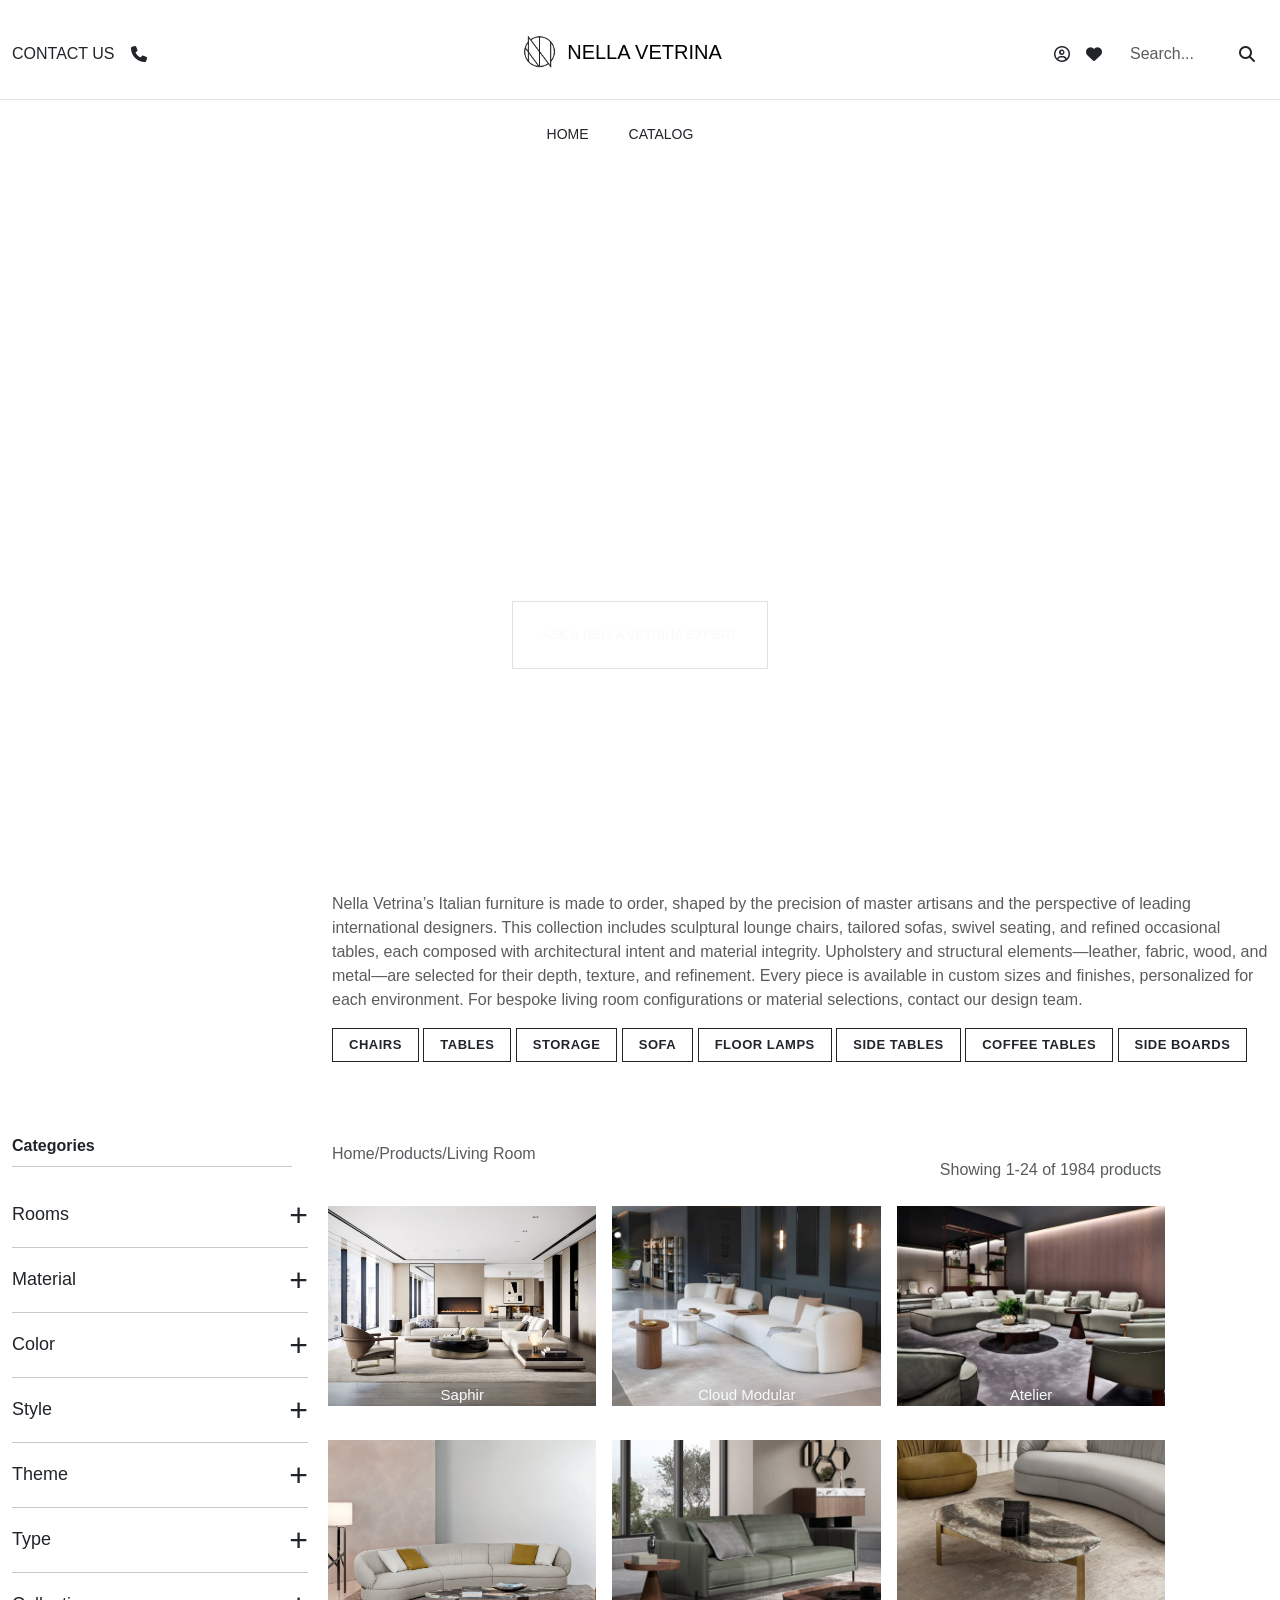
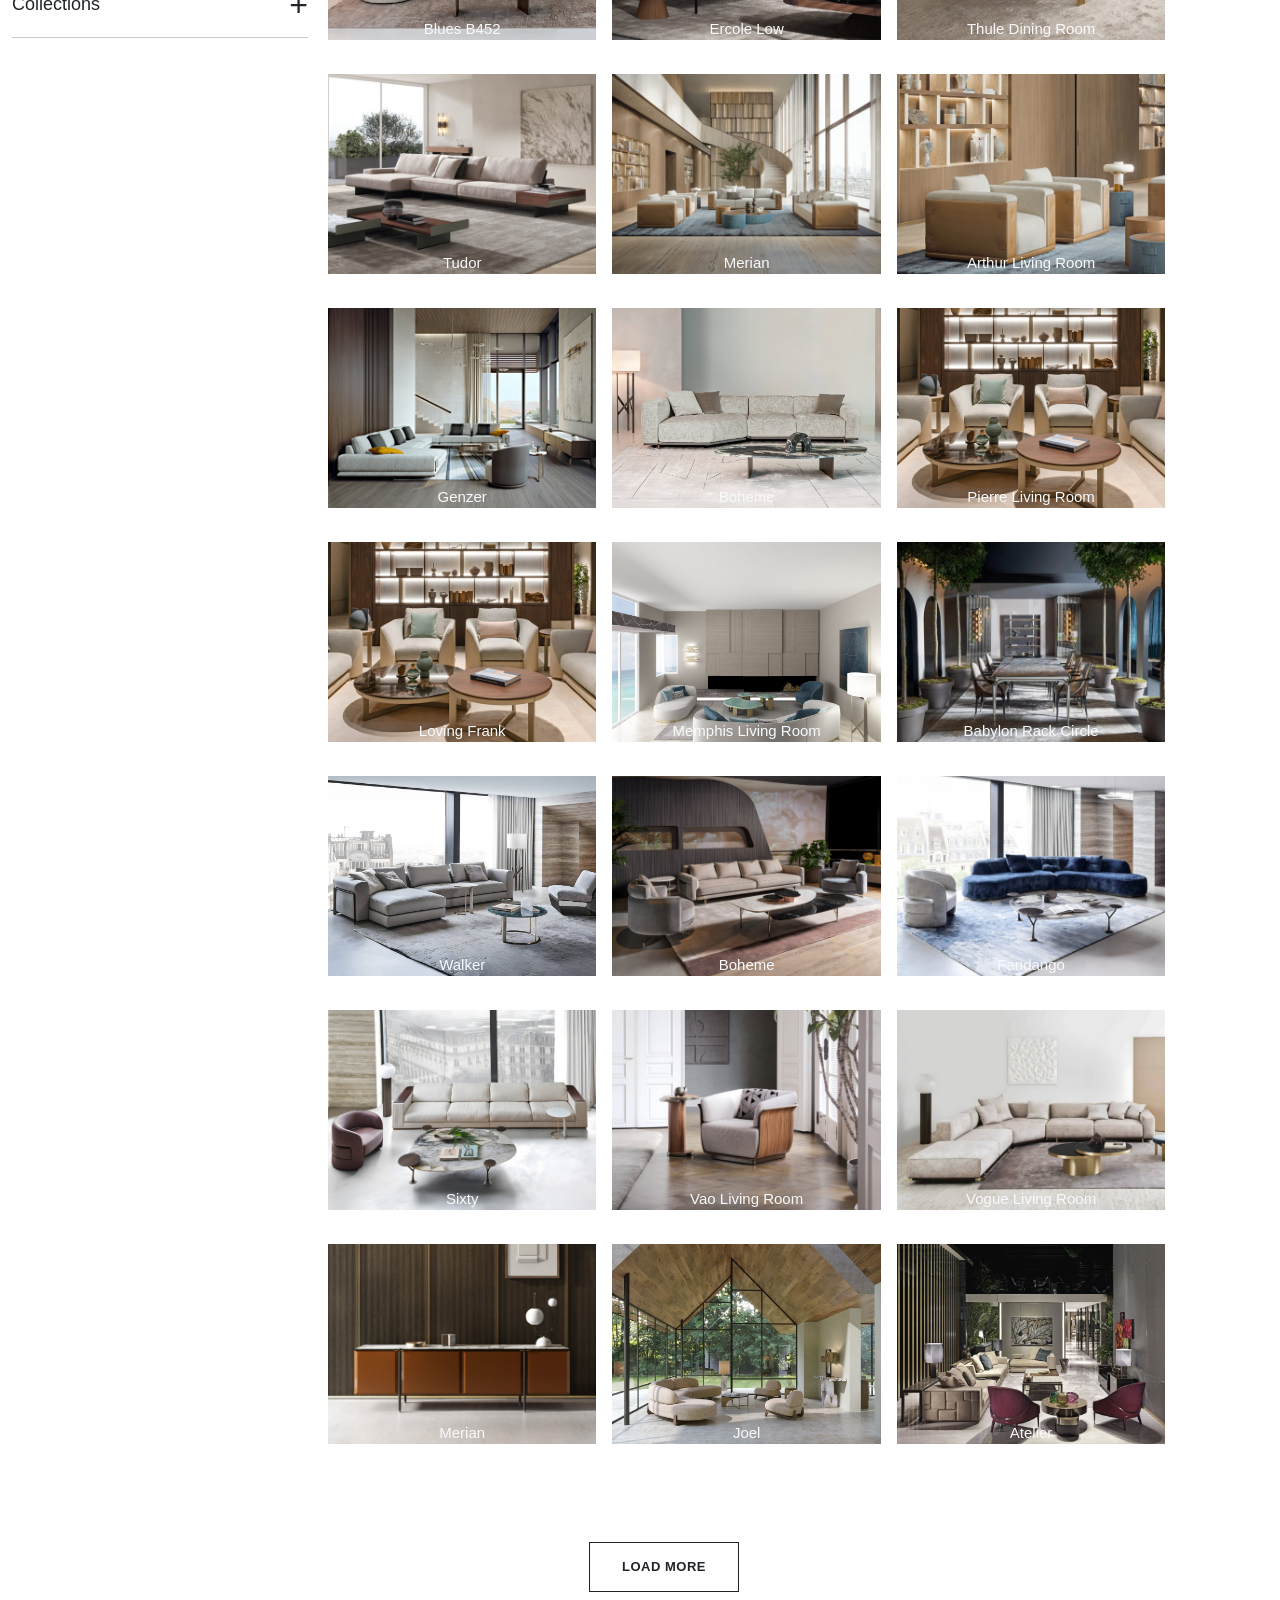
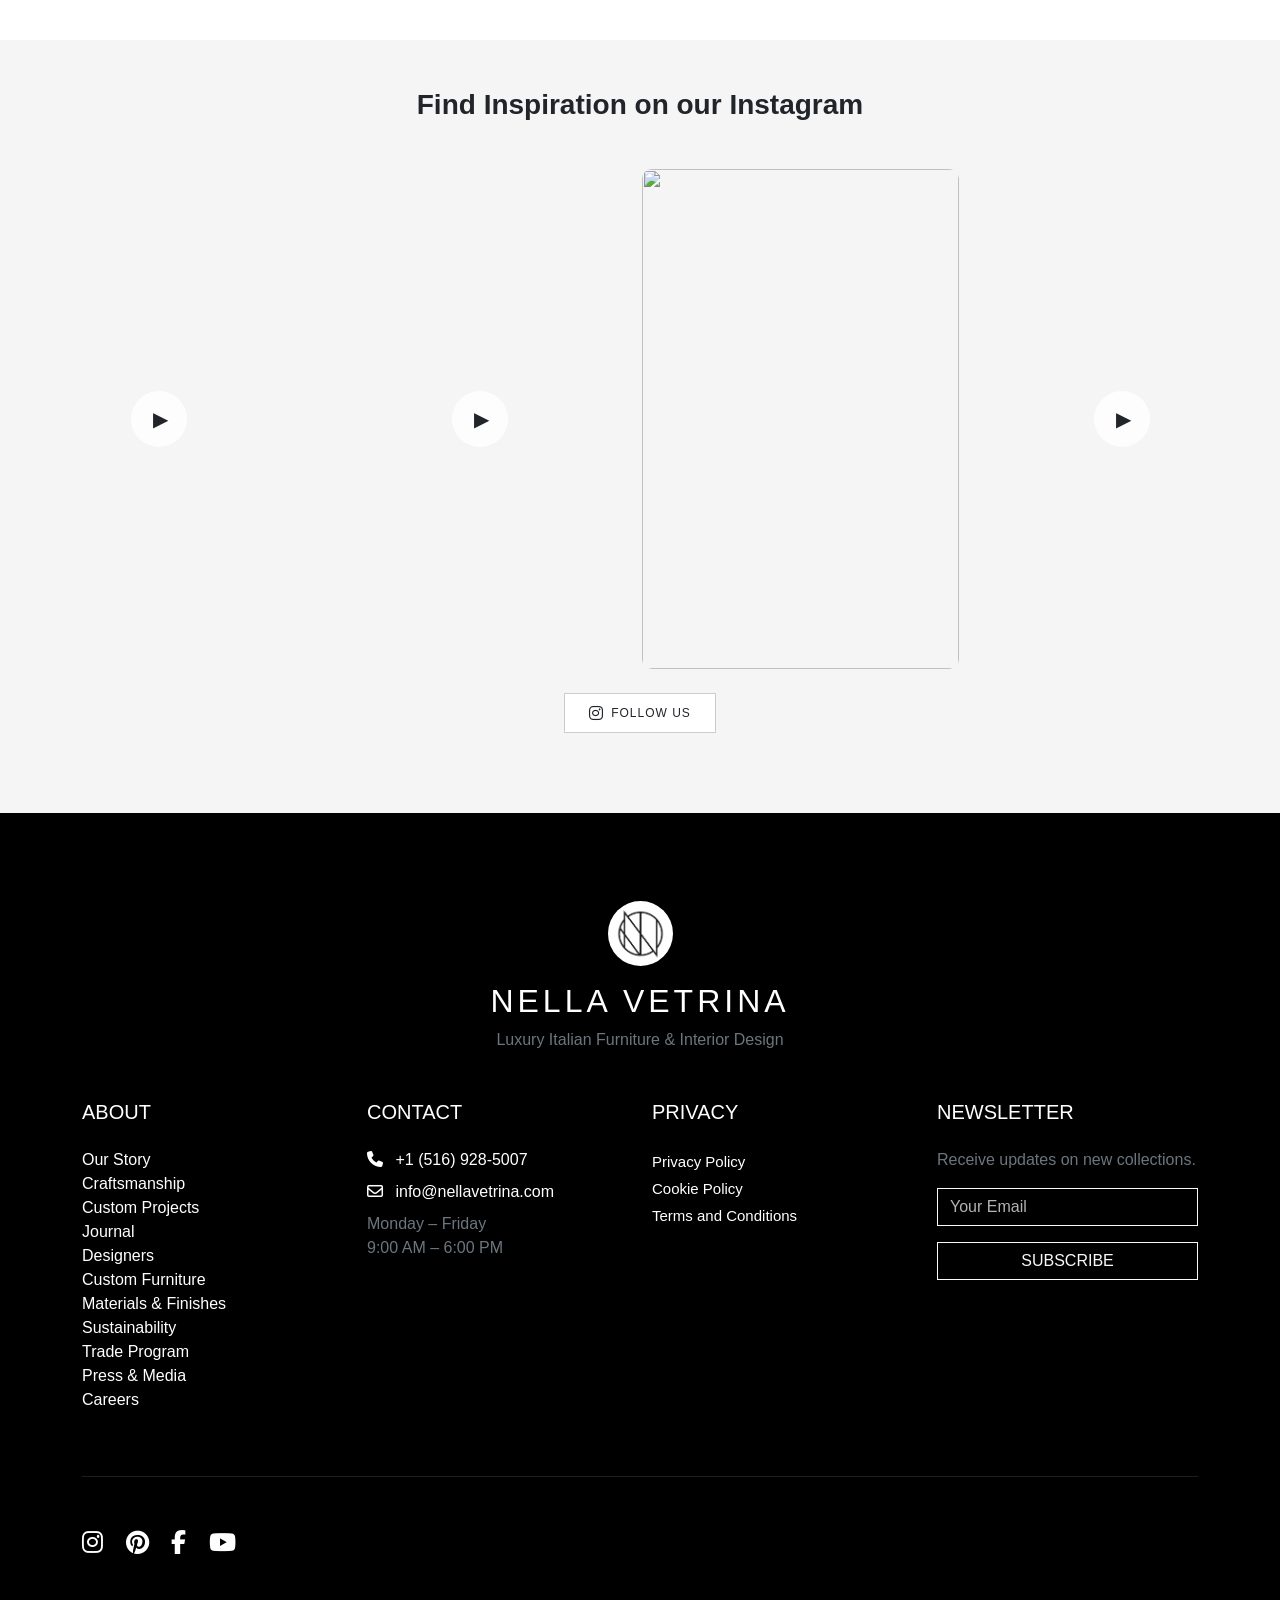
==== commit 43251111: "added a product and catalog page to the web application" ====
--- a/catalog.html
+++ b/catalog.html
@@ -374,38 +374,41 @@
 
 
 <!--images-->
-<div class="w-100   " style="overflow: hidden; position: relative;z-index: 0; height:75%">
+<div class="w-100 h-auto">
+<div class="w-100  herosection " >
     <!-- Combined into a single class attribute and added text-light -->
-    <div class="  d-flex justify-content-center   "><button id="askexpspan" class="  button border position-absolute bg-transparent text-light  " type="button" style="top:60%;  transform: translateX(5%);" > <SPan > ASK A NELLA VETRINA EXPERT</SPan></button>
+    <div class="  d-flex justify-content-center   "><button id="askexpspan" class="  button border position-absolute bg-transparent text-light  " type="button" style="top:64%;  transform: translateX(0%);" > <SPan > ASK A NELLA VETRINA EXPERT</SPan></button>
     <a href="#cat1"></a>
     </div>
     <div class="imgs img1">
  
     <div>
-    <h1 class="hero-title text-light">LUXURY PRODUCTS</h1>
-
-<p class="hero-text text-light" style="margin-top:11px;" >
+    <div class="d-flex flex-column justify-content-start align-items-center" >
+   <h1 class="hero-title text-light display-5">LUXURY PRODUCTS</h1>
+
+<p class="hero-text text-light  fs-4 " >
   Our Italian furniture is bespoke and handmade in Italy.
 </p>
  </div>
-</div>
-
-
-<div class="imgs img2   ">
- <div class="d-flex flex-column justify-content-start align-items-start" >
-   <h1 class="hero-title text-light">LUXURY PRODUCTS</h1>
-
-<p class="hero-text text-light mt-1 " >
+ </div>
+</div>
+
+
+<div class="imgs img2 ">
+ <div class="d-flex flex-column justify-content-start align-items-center" >
+   <h1 class="hero-title text-light display-5">LUXURY PRODUCTS</h1>
+
+<p class="hero-text text-light  fs-4 " >
   Our Italian furniture is bespoke and handmade in Italy.
 </p>
  </div>
 </div>
 
 <div class=" imgs img3 ">
- <div class="d-flex flex-column justify-content-start align-items-start ">
-   <h1 class="hero-title text-light">LUXURY PRODUCTS</h1>
-
-<p class="hero-text text-light mt-1" >
+ <div class="d-flex flex-column justify-content-start align-items-center ">
+   <h1 class="hero-title text-light display-5">LUXURY PRODUCTS</h1>
+
+<p class="hero-text text-light  mb-5 fs-4" >
   Our Italian furniture is bespoke and handmade in Italy.
 </p>
  </div>
@@ -417,7 +420,7 @@
 </div>
 
    
-
+</div>
 
 <div class="container-fluid">
 <div class="row">
--- a/catalog.css
+++ b/catalog.css
@@ -27,18 +27,17 @@
 }
 
 .hero-title{
-    font-size: clamp(20px, 7vw, 30px);
-    margin-left: 37%; 
+    
+   
     padding-top: 150px;
     text-shadow: 2px 2px 2px  rgba(0, 0, 1, 0.363);
+    text-align: center;
 }
 
 .hero-text{
-    margin-left: 30%;
-    font-size: clamp(10px, 2vw, 20px);
-    max-width: 1500px;
-    line-height: 1.3;
-    
+    
+    line-height: 1.0;
+    text-align: center;
     text-shadow: 2px 2px 2px  rgba(0, 0, 1, 0.363);
 }
 
@@ -47,29 +46,35 @@
     background-color: #75737383;
 }
 
-/* Tablets */
-@media (max-width: 768px){
-    .hero-title{
-        font-size: 70px;
-    }
-
-    .hero-text{
-        font-size: 20px;
-    }
-}
-
-/* Phones */
-@media (max-width: 576px){
-    .hero-title{
-        font-size: 55px;
-        padding-top: 70px;
-    }
-
-    .hero-text{
-        font-size: 20px;
-        line-height: 1.4;
-    }
-}
+.herosection{
+ overflow: hidden; position: relative;z-index: 0; height:75%;
+}
+@media (max-width: 1028px){
+    
+
+    .herosection{
+      height: 50% !important;
+      
+    }
+    .herosection h1{
+        font-size: 50px !important;
+    }
+    .herosection p{
+        font-size: 30px !important;
+    }
+    .herosection button{
+        font-size: 20px !important;
+    }
+}
+
+@media (max-width: 567px){
+    
+
+    .herosection{
+      height: 50% !important;
+    }
+}
+
 
 .imgs{
    
